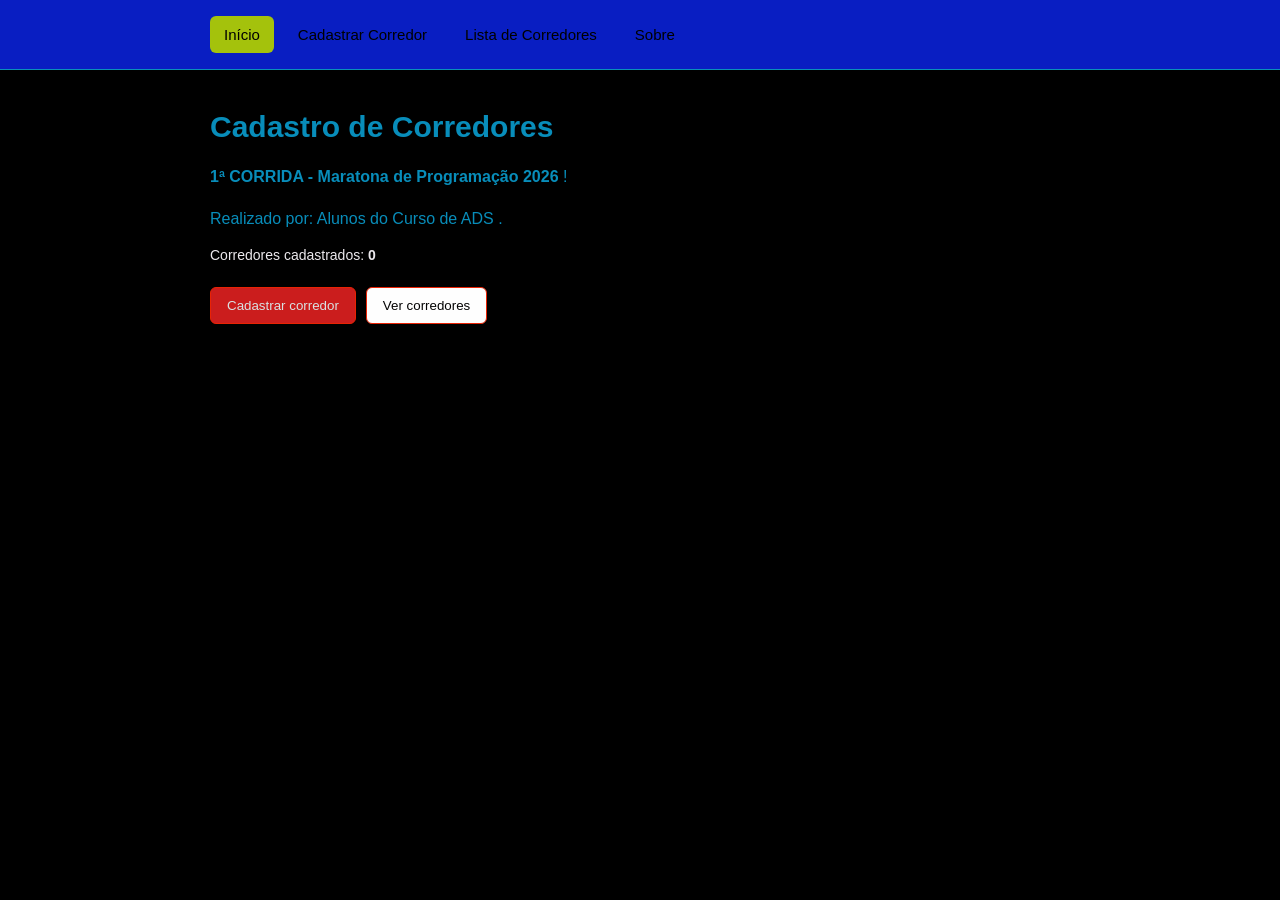
==== index.html @ 37aaa1f8 "Update index.html" ====
<!DOCTYPE html>
<html lang="pt-BR">
<head>
  <meta charset="UTF-8" />
  <meta name="viewport" content="width=device-width, initial-scale=1.0" />
  <title>SPA - Cadastro de Corredores</title>
  <style>
    * { box-sizing: border-box; }

    body {
      margin: 0;
      font-family: Arial, Helvetica, sans-serif;
      background: #000000;
      color: #088dba;
    }

    header {
      border-bottom: 1px solid #0a91ba;
      background: #091ec2;
    }

    nav {
      max-width: 900px;
      margin: 0 auto;
      display: flex;
      gap: 10px;
      padding: 16px 20px;
      flex-wrap: wrap;
    }

    nav button {
      border: 0;
      background: transparent;
      padding: 10px 14px;
      cursor: pointer;
      font-size: 15px;
      border-radius: 6px;
    }

    nav button:hover,
    nav button.ativo {
      background: #a4c20c;
    }

    main {
      max-width: 900px;
      margin: 0 auto;
      padding: 40px 20px;
    }

    h1 {
      margin-top: 0;
      font-size: 30px;
    }

    p {
      line-height: 1.6;
    }

    .acoes {
      margin-top: 24px;
      display: flex;
      gap: 10px;
      flex-wrap: wrap;
    }

    .botao {
      border: 1px solid #e92304;
      background: #cb1d1d;
      color: rgb(217, 225, 226);
      padding: 10px 16px;
      cursor: pointer;
      border-radius: 6px;
    }

    .botao.secundario {
      background: rgb(254, 254, 254);
      color: #050404;
    }

    form {
      max-width: 500px;
    }

    .campo {
      margin-bottom: 16px;
    }

    label {
      display: block;
      font-weight: bold;
      margin-bottom: 6px;
    }

    input {
      width: 100%;
      padding: 10px;
      border: 1px solid #e2e0e0;
      border-radius: 6px;
      font-size: 15px;
    }

    table {
      width: 100%;
      border-collapse: collapse;
      margin-top: 20px;
    }

    th, td {
      text-align: left;
      padding: 12px;
      border-bottom: 1px solid #e2e0e0;
    }

    th {
      background: #f7f7f7;
    }

    .excluir {
      border: 1px solid #c33;
      color: rgb(243, 238, 238);
      background: rgb(247, 3, 3);
      padding: 7px 10px;
      border-radius: 5px;
      cursor: pointer;
    }

    .mensagem {
      margin-top: 14px;
      padding: 10px;
      background: #f4f4f4;
      border-radius: 6px;
    }

    .vazio {
      margin-top: 20px;
      padding: 20px;
      border: 1px dashed #e2e0e0;
      border-radius: 6px;
      color: #f30101;
    }

    .contador {
      margin-top: 10px;
      font-size: 14px;
      color: #ece9ed;
    }
  </style>
</head>
<body>
  <header>
    <nav>
      <button data-rota="inicio" class="ativo">Início</button>
      <button data-rota="cadastro">Cadastrar Corredor</button>
      <button data-rota="lista">Lista de Corredores</button>
      <button data-rota="sobre">Sobre</button>
    </nav>
  </header>

  <main id="app"></main>

  <script>
    // Os dados ficam apenas na memória.
    // Se a página for atualizada, eles serão apagados.
    const corredores = [];

    const app = document.querySelector("#app");
    const botoesMenu = document.querySelectorAll("nav button");

    function marcarMenuAtivo(rota) {
      botoesMenu.forEach(botao => {
        botao.classList.toggle("ativo", botao.dataset.rota === rota);
      });
    }

    function irPara(rota) {
      marcarMenuAtivo(rota);

      if (rota === "inicio") mostrarInicio();
      if (rota === "cadastro") mostrarCadastro();
      if (rota === "lista") mostrarLista();
      if (rota === "sobre") mostrarSobre();
    }

    function mostrarInicio() {
      app.innerHTML = `
        <h1>Cadastro de Corredores</h1>
        <p>
         <strong> 1ª CORRIDA - Maratona de Programação 2026 </strong>!
        </p>

        <p>
          Realizado por: Alunos do Curso de ADS .
        </p>

        <div class="contador">
          Corredores cadastrados: <strong>${corredores.length}</strong>
        </div>

        <div class="acoes">
          <button class="botao" id="btnCadastrar">Cadastrar corredor</button>
          <button class="botao secundario" id="btnVerCorredores">Ver corredores</button>
        </div>
      `;

      document.querySelector("#btnCadastrar")
        .addEventListener("click", () => irPara("cadastro"));

      document.querySelector("#btnVerCorredores")
        .addEventListener("click", () => irPara("lista"));
    }

    function mostrarCadastro() {
      app.innerHTML = `
        <h1>Cadastrar Corredor</h1>

        <form id="formCorredor">
          <div class="campo">
            <label for="Nome">Nome</label>
            <input id="Nome" type="text" placeholder="Digite o Nome do corredor" required />
          </div>

          <div class="campo">
            <label for="Percuso">Percuso</label>
            <input id="Percuso" type="text" placeholder="Digite a Percuso" required />
          </div>

          <div class="campo">
            <label for="Idade">Idade</label>
            <input id="Idade" type="number" placeholder="Digite a idade" required />
          </div>

          <div class="campo">
            <label for="CPF">CPF</label>
            <input id="CPF" type="number" placeholder="Digite o CPF" required />
          </div>

          <button class="botao" type="submit">Salvar corredor</button>
          <div id="mensagem"></div>
        </form>
      `;

      document.querySelector("#formCorredor").addEventListener("submit", function(evento) {
        evento.preventDefault();

        const Nome = document.querySelector("#Nome").value.trim();
        const Percuso = document.querySelector("#Percuso").value.trim();
         const Idade = document.querySelector("#Idade").value.trim();
        const CPF = document.querySelector("#CPF").value.trim();

        corredores.push({
          nome,
          percuso,
          Idade,
          CPF
        });

        document.querySelector("#mensagem").innerHTML =
          `<div class="mensagem">Corredor cadastrado com sucesso.</div>`;

        evento.target.reset();
      });
    }

    function mostrarLista() {
      app.innerHTML = `
        <h1>Lista de Corredores</h1>
        <p>Dados dos corredores cadastrados.</p>
        <div id="conteudoLista"></div>
      `;

      renderizarTabela();
    }

    function renderizarTabela() {
      const conteudo = document.querySelector("#conteudoLista");

      if (corredores.length === 0) {
        conteudo.innerHTML = `
          <div class="vazio">
            Nenhum corredor cadastrado ainda.
          </div>
        `;
        return;
      }

      let linhas = "";

      corredores.forEach((corredor, indice) => {
        linhas += `
          <tr>
            <td>${corredor.Nome}</td>
            <td>${corredor.Percuso}</td>
            <td>${corredor.CPF}</td>
            <td>${corredor.Idade}</td>
            <td>
              <button class="excluir" data-indice="${indice}">Excluir</button>
            </td>
          </tr>
        `;
      });

      conteudo.innerHTML = `
        <table>
          <thead>
            <tr>
              <th>Nome</th>
              <th>Percuso</th>
              <th>CPF</th>
              <th>Idade</th>
              <th>Ações</th>
            </tr>
          </thead>
          <tbody>
            ${linhas}
          </tbody>
        </table>
      `;

      document.querySelectorAll(".excluir").forEach(botao => {
        botao.addEventListener("click", function() {
          const indice = Number(this.dataset.indice);
          corredores.splice(indice, 1);
          renderizarTabela();
        });
      });
    }

    function mostrarSobre() {
      app.innerHTML = `
        <h1>Sobre o evento</h1>
        <p>
          📌 Evento de corrida de rua com caráter solidário e não competitivo (com classificação e premiação).
        </p>
        <p>
          🤝Promoção: UNIVERSIDADE MAURICIO DE NASSAU (UNINASSAU).
        </p>
        <p>
         🏅 Supervisão técnica: Federação Sergipana de Atletismo (FSAt).
        </p>
        <p>
        ⏰ Largada: 06h30 (pode sofrer ajustes por motivos operacionais: trânsito, energia, comunicação, quantidade de inscritos etc.).
        </p>
        <p>
         📍 Local largada/chegada: Estacionamento do Shopping RioMar Aracaju — Av. Delmiro Gouveia, 400 – Coroa do Meio – Aracaju/SE – CEP 49035-500.
        </p>
        <p>
          🌦️ A prova ocorre com qualquer condição climática.
        </p>
        <h2>Percurso</h2>
        <p>
         🛣️ Percursos: 2,5 km | 5 km | 10 km.
        </p>
        <p>
          ⏳ Tempo máximo de prova: 1h30 (atletas fora do tempo projetado podem ser convidados a se retirar do percurso).
        </p>
        <p>
        👶 Idade mínima (considera a idade em 31/12 do ano do evento – Norma CBAt): ✅ 2,5 km e 5 km: mínimo 14 anos; ✅ 10 km: mínimo 18 anos.
        </p>
        <p>
          🧾 Menores de 18 anos: somente com autorização do responsável legal (assinatura do termo) + entrega de cópia de documento oficial com foto (retida na retirada do kit).
        </p>
        <h3>premiação</h3>
        <p>
          🏅 Medalha finisher para todos que concluírem regularmente.
        </p>
        <p>
        🏆 Troféus: 2,5 km — Geral top 3 masc e top 3 fem; PCD top 3 masc e top 3 fem. 5 km — Geral top 3 masc e top 3 fem; PCD top 3 masc e top 3 fem. 10 km — Geral top 3 masc e top 3 fem; PCD top 3 masc e top 3 fem; Faixa etária (top 3 masc e fem): 18 a 29; 30 a 39; 40 a 44; 45 a 49; 50 a 54; 55 a 59; 60 a 64; 65 a 69; 70+.
         </p>
        <p>
          👥 Assessorias/Equipes/Academias: 1 troféu para a assessoria/equipe/academia com maior número de inscritos.
      `;
    }

    botoesMenu.forEach(botao => {
      botao.addEventListener("click", () => {
        irPara(botao.dataset.rota);
      });
    });

    mostrarInicio();
  </script>
</body>
</html>
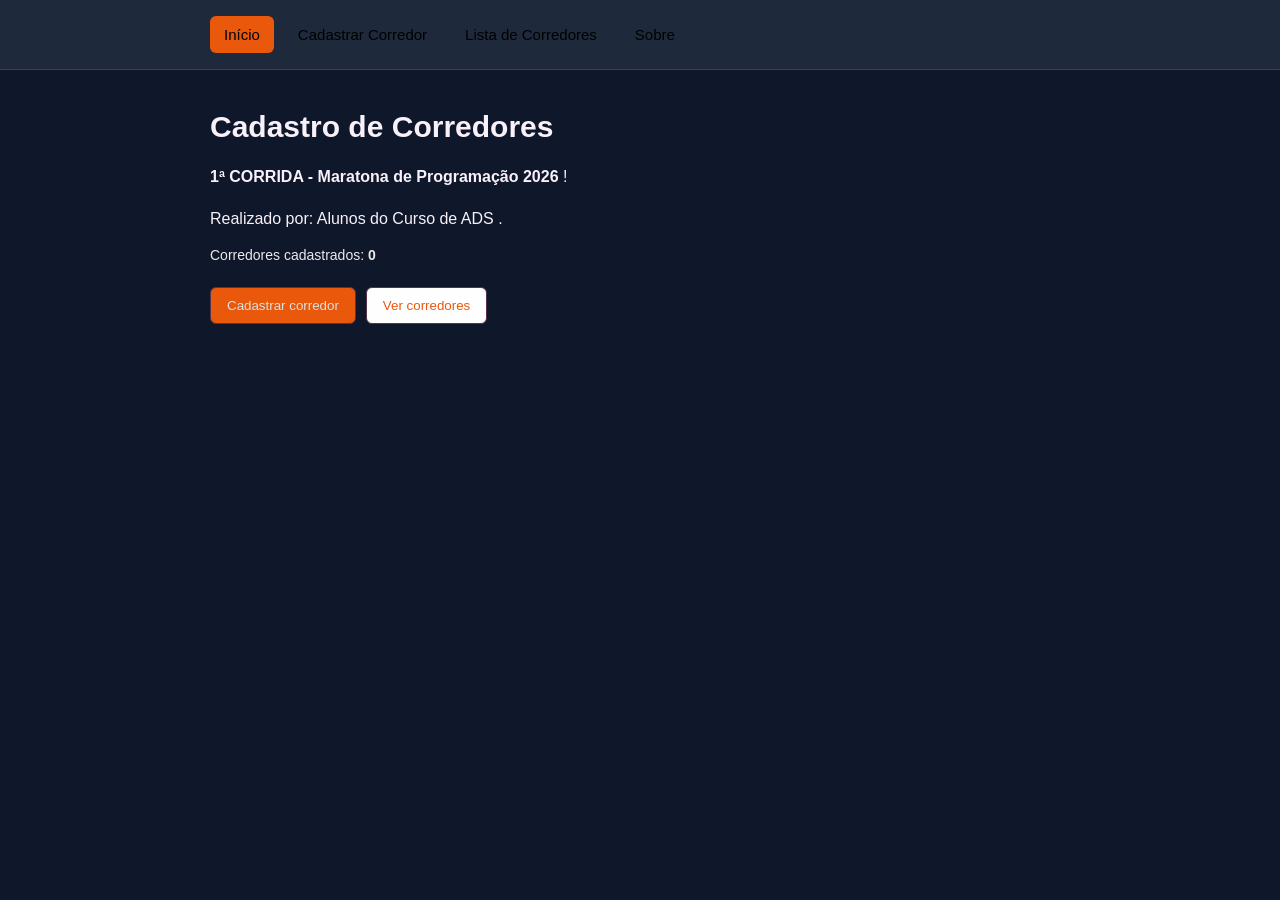
==== commit 4e7c39ad: "Update styles and form fields in index.html" ====
--- a/index.html
+++ b/index.html
@@ -10,13 +10,13 @@
     body {
       margin: 0;
       font-family: Arial, Helvetica, sans-serif;
-      background: #000000;
-      color: #088dba;
+      background: #0F172A;
+      color: #f8f1f9;
     }
 
     header {
-      border-bottom: 1px solid #0a91ba;
-      background: #091ec2;
+      border-bottom: 1px solid #334155;
+      background: #1E293B;
     }
 
     nav {
@@ -39,7 +39,7 @@
 
     nav button:hover,
     nav button.ativo {
-      background: #a4c20c;
+      background: #EA580C;
     }
 
     main {
@@ -65,8 +65,8 @@
     }
 
     .botao {
-      border: 1px solid #e92304;
-      background: #cb1d1d;
+      border: 1px solid #55334b;
+      background: #EA580C;
       color: rgb(217, 225, 226);
       padding: 10px 16px;
       cursor: pointer;
@@ -75,7 +75,7 @@
 
     .botao.secundario {
       background: rgb(254, 254, 254);
-      color: #050404;
+      color: #EA580C;
     }
 
     form {
@@ -95,7 +95,7 @@
     input {
       width: 100%;
       padding: 10px;
-      border: 1px solid #e2e0e0;
+      border: 1px solid #e2e0e1;
       border-radius: 6px;
       font-size: 15px;
     }
@@ -109,16 +109,16 @@
     th, td {
       text-align: left;
       padding: 12px;
-      border-bottom: 1px solid #e2e0e0;
+      border-bottom: 1px solid #334155;
     }
 
     th {
-      background: #f7f7f7;
+      background: #1e293b;
     }
 
     .excluir {
-      border: 1px solid #c33;
-      color: rgb(243, 238, 238);
+      border: 1px solid #EF4444;
+      color: #f1f5f9;
       background: rgb(247, 3, 3);
       padding: 7px 10px;
       border-radius: 5px;
@@ -128,7 +128,7 @@
     .mensagem {
       margin-top: 14px;
       padding: 10px;
-      background: #f4f4f4;
+      background: #94A3B8;
       border-radius: 6px;
     }
 
@@ -137,7 +137,7 @@
       padding: 20px;
       border: 1px dashed #e2e0e0;
       border-radius: 6px;
-      color: #f30101;
+      color: #1e293b;
     }
 
     .contador {
@@ -160,8 +160,7 @@
   <main id="app"></main>
 
   <script>
-    // Os dados ficam apenas na memória.
-    // Se a página for atualizada, eles serão apagados.
+  
     const corredores = [];
 
     const app = document.querySelector("#app");
@@ -216,23 +215,34 @@
 
         <form id="formCorredor">
           <div class="campo">
-            <label for="Nome">Nome</label>
-            <input id="Nome" type="text" placeholder="Digite o Nome do corredor" required />
-          </div>
-
-          <div class="campo">
-            <label for="Percuso">Percuso</label>
-            <input id="Percuso" type="text" placeholder="Digite a Percuso" required />
+            <label for="nome">Nome</label>
+            <input id="nome" type="text" placeholder="Digite o nome do corredor" required />
+          </div>
+
+         <div class="campo">
+          <label for="Percuso">Percurso</label>
+          <select id="Percuso" required>
+            <option value="">Selecione o percurso</option>
+            <option value="2,5 km">2,5 km</option>
+            <option value="5 km">5 km</option>
+            <option value="10 km">10 km</option>
+          </select>
           </div>
 
           <div class="campo">
             <label for="Idade">Idade</label>
-            <input id="Idade" type="number" placeholder="Digite a idade" required />
+            <select id="Idade" type="number" placeholder="Digite a idade" required>
+              <option value="">Selecione a idade</option>
+              <option value="18-25">18-25</option>
+              <option value="26-35">26-35</option>
+              <option value="36-45">36-45</option>
+              <option value="46+">46+</option>
+            </select>
           </div>
 
           <div class="campo">
             <label for="CPF">CPF</label>
-            <input id="CPF" type="number" placeholder="Digite o CPF" required />
+            <input id="CPF" type="text" placeholder="Digite o CPF" required />
           </div>
 
           <button class="botao" type="submit">Salvar corredor</button>
@@ -243,14 +253,14 @@
       document.querySelector("#formCorredor").addEventListener("submit", function(evento) {
         evento.preventDefault();
 
-        const Nome = document.querySelector("#Nome").value.trim();
-        const Percuso = document.querySelector("#Percuso").value.trim();
+        const nome = document.querySelector("#nome").value.trim();
+        const Percuso = document.querySelector("#Percuso ").value.trim();
          const Idade = document.querySelector("#Idade").value.trim();
         const CPF = document.querySelector("#CPF").value.trim();
 
         corredores.push({
           nome,
-          percuso,
+          Percuso,
           Idade,
           CPF
         });
@@ -289,7 +299,7 @@
       corredores.forEach((corredor, indice) => {
         linhas += `
           <tr>
-            <td>${corredor.Nome}</td>
+            <td>${corredor.nome}</td>
             <td>${corredor.Percuso}</td>
             <td>${corredor.CPF}</td>
             <td>${corredor.Idade}</td>
@@ -348,6 +358,7 @@
           🌦️ A prova ocorre com qualquer condição climática.
         </p>
         <h2>Percurso</h2>
+        </p>
         <p>
          🛣️ Percursos: 2,5 km | 5 km | 10 km.
         </p>
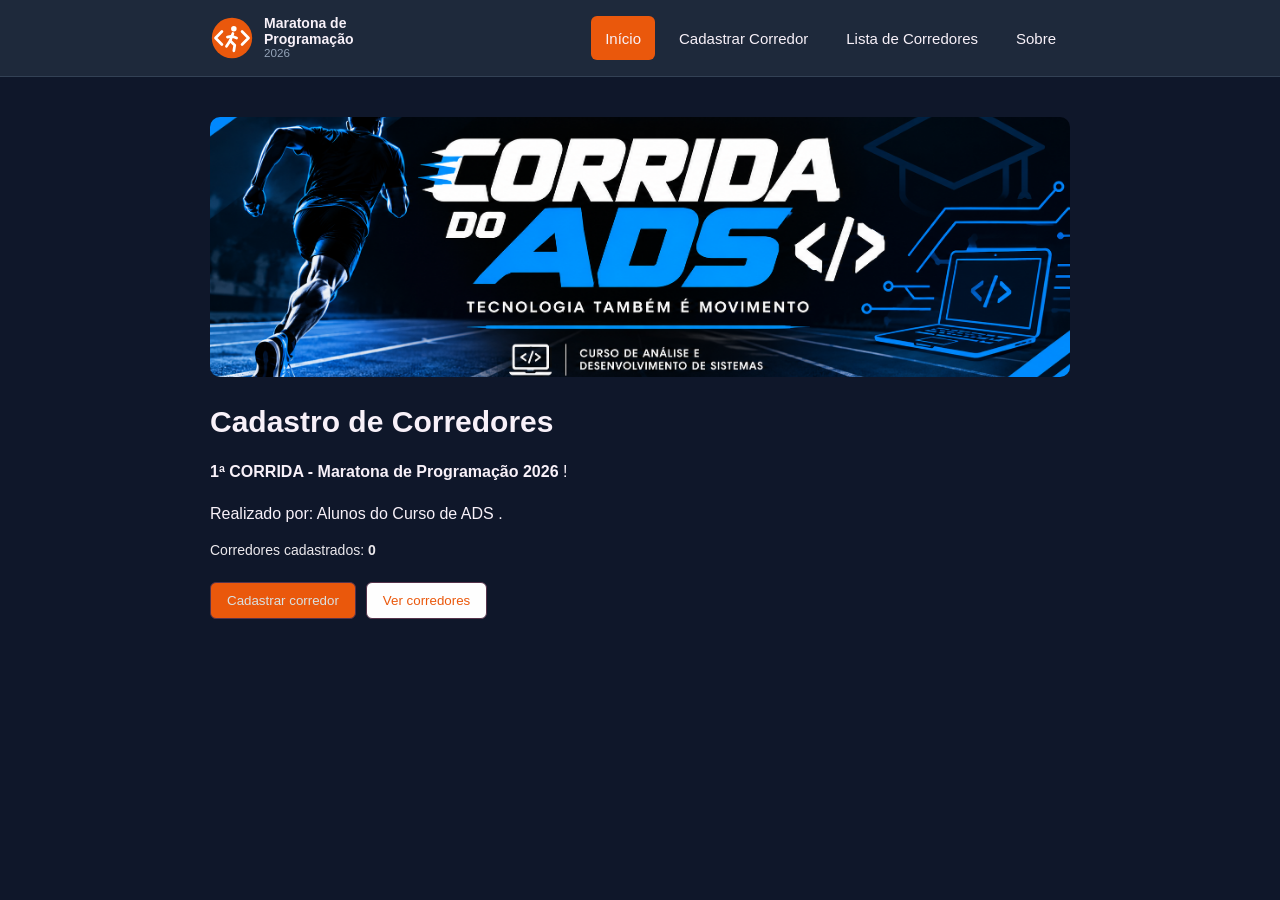
==== commit 98da9a87: "Update index.html" ====
--- a/index.html
+++ b/index.html
@@ -31,6 +31,7 @@
     nav button {
       border: 0;
       background: transparent;
+      color: #f8f1f9;
       padding: 10px 14px;
       cursor: pointer;
       font-size: 15px;
@@ -109,11 +110,11 @@
     th, td {
       text-align: left;
       padding: 12px;
-      border-bottom: 1px solid #334155;
+      border-bottom: 1px solid #6DA3BD;
     }
 
     th {
-      background: #1e293b;
+      background: #334155;
     }
 
     .excluir {
@@ -137,7 +138,7 @@
       padding: 20px;
       border: 1px dashed #e2e0e0;
       border-radius: 6px;
-      color: #1e293b;
+      color: #FFFFFF;
     }
 
     .contador {
@@ -145,17 +146,54 @@
       font-size: 14px;
       color: #ece9ed;
     }
+    .banner {
+  width: 100%;
+  height: 260px;
+  object-fit: cover;
+  border-radius: 10px;
+  margin-bottom: 24px;
+    }
+    .logo {
+  display: flex;
+  align-items: center;
+  gap: 10px;
+  margin-right: auto;   /* empurra os botões pra direita */
+  cursor: pointer;
+  font-weight: bold;
+  font-size: 14px;
+  line-height: 1.1;
+}
+.logo small { display: block; color: #94A3B8; font-weight: normal;
+}
+
+
   </style>
 </head>
 <body>
   <header>
     <nav>
-      <button data-rota="inicio" class="ativo">Início</button>
-      <button data-rota="cadastro">Cadastrar Corredor</button>
-      <button data-rota="lista">Lista de Corredores</button>
-      <button data-rota="sobre">Sobre</button>
-    </nav>
-  </header>
+    <div class="logo" id="logo">
+      <svg viewBox="0 0 48 48" width="44" height="44" aria-hidden="true">
+        <circle cx="24" cy="24" r="22" fill="#EA580C"/>
+        <g fill="none" stroke="#fff" stroke-width="3"
+           stroke-linecap="round" stroke-linejoin="round">
+          <path d="M13 17 L6 24 L13 31"/>
+          <path d="M35 17 L42 24 L35 31"/>
+          <path d="M25 19 L22 27 L27 32 L26 38"/>
+          <path d="M22 27 L18 33"/>
+          <path d="M24 22 L29 24 M24 22 L19 23"/>
+        </g>
+        <circle cx="26" cy="14" r="3" fill="#fff"/>
+      </svg>
+      <span>Maratona de<br>Programação<small>2026</small></span>
+    </div>
+
+    <button data-rota="inicio" class="ativo">Início</button>
+    <button data-rota="cadastro">Cadastrar Corredor</button>
+    <button data-rota="lista">Lista de Corredores</button>
+    <button data-rota="sobre">Sobre</button>
+  </nav>
+</header>
 
   <main id="app"></main>
 
@@ -183,6 +221,7 @@
 
     function mostrarInicio() {
       app.innerHTML = `
+        <img class="banner" src="imagens/banner.png" alt="Largada da Maratona de Programação 2026" />
         <h1>Cadastro de Corredores</h1>
         <p>
          <strong> 1ª CORRIDA - Maratona de Programação 2026 </strong>!
@@ -208,7 +247,14 @@
       document.querySelector("#btnVerCorredores")
         .addEventListener("click", () => irPara("lista"));
     }
-
+    function mascaraCPF(valor) {
+     return valor
+     .replace(/\D/g, "")                 
+     .slice(0, 11)                        
+     .replace(/(\d{3})(\d)/, "$1.$2")     
+     .replace(/(\d{3})(\d)/, "$1.$2")     
+     .replace(/(\d{3})(\d{1,2})$/, "$1-$2"); 
+    }
     function mostrarCadastro() {
       app.innerHTML = `
         <h1>Cadastrar Corredor</h1>
@@ -220,8 +266,8 @@
           </div>
 
          <div class="campo">
-          <label for="Percuso">Percurso</label>
-          <select id="Percuso" required>
+          <label for="Percurso">Percurso</label>
+          <select id="Percurso" required>
             <option value="">Selecione o percurso</option>
             <option value="2,5 km">2,5 km</option>
             <option value="5 km">5 km</option>
@@ -231,36 +277,45 @@
 
           <div class="campo">
             <label for="Idade">Idade</label>
-            <select id="Idade" type="number" placeholder="Digite a idade" required>
-              <option value="">Selecione a idade</option>
-              <option value="18-25">18-25</option>
-              <option value="26-35">26-35</option>
-              <option value="36-45">36-45</option>
-              <option value="46+">46+</option>
-            </select>
+            <input id="Idade" type="number" min="14" max="80" placeholder="Digite a idade" required />
           </div>
 
           <div class="campo">
             <label for="CPF">CPF</label>
-            <input id="CPF" type="text" placeholder="Digite o CPF" required />
+            <input id="CPF" type="text" placeholder="000.000.000-00"
+                    maxlength="14" inputmode="numeric" required />
           </div>
 
           <button class="botao" type="submit">Salvar corredor</button>
           <div id="mensagem"></div>
         </form>
       `;
-
-      document.querySelector("#formCorredor").addEventListener("submit", function(evento) {
-        evento.preventDefault();
+    const campoCPF = document.querySelector("#CPF");
+          campoCPF.addEventListener("input", () => {
+  campoCPF.value = mascaraCPF(campoCPF.value);
+});
+          document.querySelector("#formCorredor").addEventListener("submit", function(evento) {
+            evento.preventDefault();
 
         const nome = document.querySelector("#nome").value.trim();
-        const Percuso = document.querySelector("#Percuso ").value.trim();
+        const Percurso = document.querySelector("#Percurso").value.trim();
          const Idade = document.querySelector("#Idade").value.trim();
         const CPF = document.querySelector("#CPF").value.trim();
 
+        if (Percurso === "10 km" && Number(Idade) < 18) {
+          document.querySelector("#mensagem").innerHTML =
+          `<div class="mensagem">Para o percurso de 10 km a idade mínima é 18 anos.</div>`;
+        return;
+        }
+        if (CPF.replace(/\D/g, "").length !== 11) { 
+          document.querySelector("#mensagem").innerHTML =
+          `<div class="mensagem">CPF inválido. Digite os 11 números.</div>`;
+         return;
+        }
+
         corredores.push({
           nome,
-          Percuso,
+          Percurso,
           Idade,
           CPF
         });
@@ -270,8 +325,10 @@
 
         evento.target.reset();
       });
-    }
-
+document.querySelector("#logo")
+  .addEventListener("click", () => irPara("inicio"));
+      }
+    
     function mostrarLista() {
       app.innerHTML = `
         <h1>Lista de Corredores</h1>
@@ -300,7 +357,7 @@
         linhas += `
           <tr>
             <td>${corredor.nome}</td>
-            <td>${corredor.Percuso}</td>
+            <td>${corredor.Percurso}</td>
             <td>${corredor.CPF}</td>
             <td>${corredor.Idade}</td>
             <td>
@@ -315,7 +372,7 @@
           <thead>
             <tr>
               <th>Nome</th>
-              <th>Percuso</th>
+              <th>Percurso</th>
               <th>CPF</th>
               <th>Idade</th>
               <th>Ações</th>
@@ -358,7 +415,6 @@
           🌦️ A prova ocorre com qualquer condição climática.
         </p>
         <h2>Percurso</h2>
-        </p>
         <p>
          🛣️ Percursos: 2,5 km | 5 km | 10 km.
         </p>
@@ -377,9 +433,10 @@
         </p>
         <p>
         🏆 Troféus: 2,5 km — Geral top 3 masc e top 3 fem; PCD top 3 masc e top 3 fem. 5 km — Geral top 3 masc e top 3 fem; PCD top 3 masc e top 3 fem. 10 km — Geral top 3 masc e top 3 fem; PCD top 3 masc e top 3 fem; Faixa etária (top 3 masc e fem): 18 a 29; 30 a 39; 40 a 44; 45 a 49; 50 a 54; 55 a 59; 60 a 64; 65 a 69; 70+.
-         </p>
+        </p>
         <p>
           👥 Assessorias/Equipes/Academias: 1 troféu para a assessoria/equipe/academia com maior número de inscritos.
+        </p>
       `;
     }
 
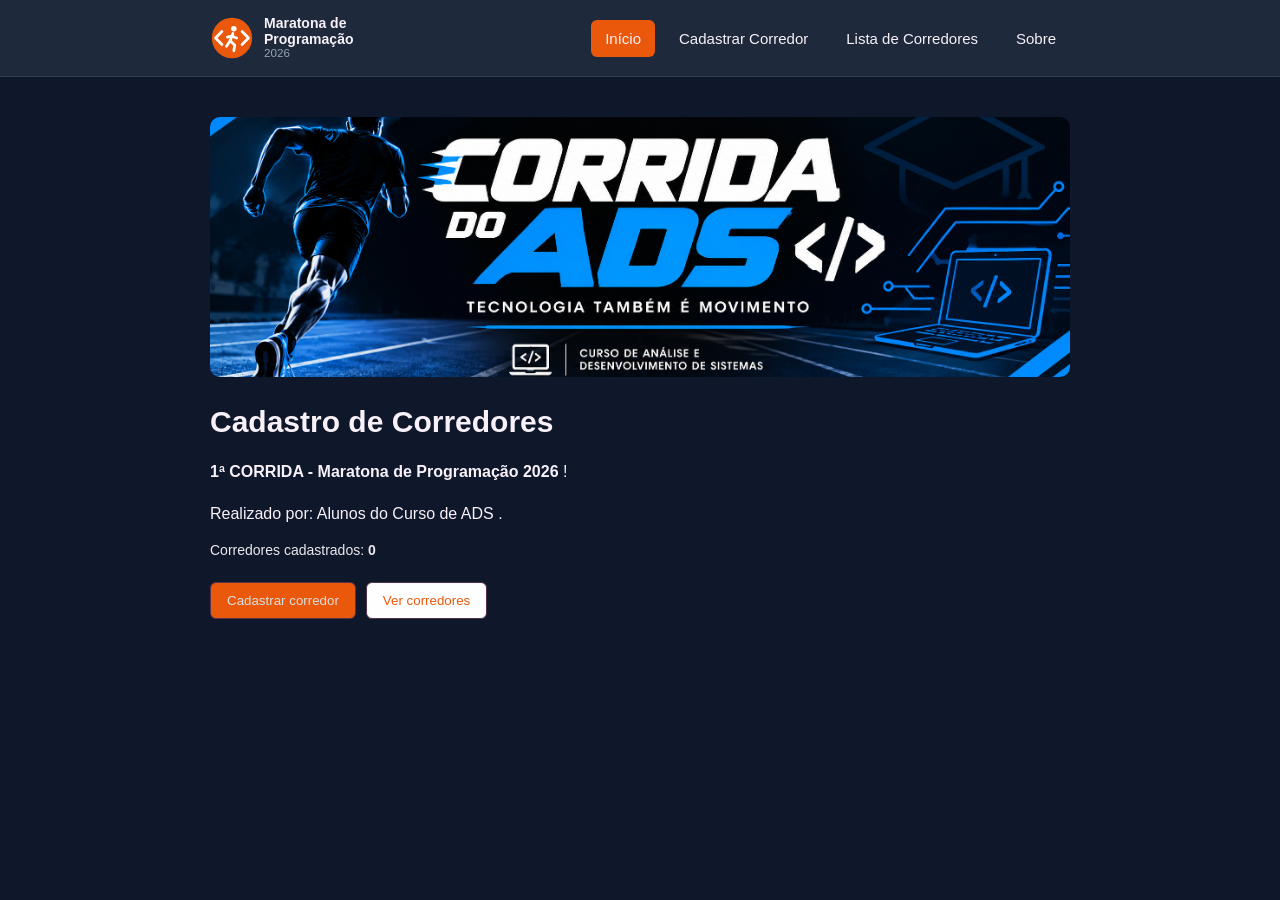
==== commit e902a150: "Update index.html" ====
--- a/index.html
+++ b/index.html
@@ -26,6 +26,7 @@
       gap: 10px;
       padding: 16px 20px;
       flex-wrap: wrap;
+      align-items: center;
     }
 
     nav button {
@@ -93,7 +94,8 @@
       margin-bottom: 6px;
     }
 
-    input {
+    input,
+    select {
       width: 100%;
       padding: 10px;
       border: 1px solid #e2e0e1;
@@ -146,60 +148,64 @@
       font-size: 14px;
       color: #ece9ed;
     }
+
     .banner {
-  width: 100%;
-  height: 260px;
-  object-fit: cover;
-  border-radius: 10px;
-  margin-bottom: 24px;
-    }
+      width: 100%;
+      height: 260px;
+      object-fit: cover;
+      border-radius: 10px;
+      margin-bottom: 24px;
+    }
+
     .logo {
-  display: flex;
-  align-items: center;
-  gap: 10px;
-  margin-right: auto;   /* empurra os botões pra direita */
-  cursor: pointer;
-  font-weight: bold;
-  font-size: 14px;
-  line-height: 1.1;
-}
-.logo small { display: block; color: #94A3B8; font-weight: normal;
-}
-
-
+      display: flex;
+      align-items: center;
+      gap: 10px;
+      margin-right: auto; /* empurra os botões pra direita */
+      cursor: pointer;
+      font-weight: bold;
+      font-size: 14px;
+      line-height: 1.1;
+    }
+
+    .logo small {
+      display: block;
+      color: #94A3B8;
+      font-weight: normal;
+    }
   </style>
 </head>
 <body>
   <header>
     <nav>
-    <div class="logo" id="logo">
-      <svg viewBox="0 0 48 48" width="44" height="44" aria-hidden="true">
-        <circle cx="24" cy="24" r="22" fill="#EA580C"/>
-        <g fill="none" stroke="#fff" stroke-width="3"
-           stroke-linecap="round" stroke-linejoin="round">
-          <path d="M13 17 L6 24 L13 31"/>
-          <path d="M35 17 L42 24 L35 31"/>
-          <path d="M25 19 L22 27 L27 32 L26 38"/>
-          <path d="M22 27 L18 33"/>
-          <path d="M24 22 L29 24 M24 22 L19 23"/>
-        </g>
-        <circle cx="26" cy="14" r="3" fill="#fff"/>
-      </svg>
-      <span>Maratona de<br>Programação<small>2026</small></span>
-    </div>
-
-    <button data-rota="inicio" class="ativo">Início</button>
-    <button data-rota="cadastro">Cadastrar Corredor</button>
-    <button data-rota="lista">Lista de Corredores</button>
-    <button data-rota="sobre">Sobre</button>
-  </nav>
-</header>
+      <div class="logo" id="logo">
+        <svg viewBox="0 0 48 48" width="44" height="44" aria-hidden="true">
+          <circle cx="24" cy="24" r="22" fill="#EA580C"/>
+          <g fill="none" stroke="#fff" stroke-width="3"
+             stroke-linecap="round" stroke-linejoin="round">
+            <path d="M13 17 L6 24 L13 31"/>
+            <path d="M35 17 L42 24 L35 31"/>
+            <path d="M25 19 L22 27 L27 32 L26 38"/>
+            <path d="M22 27 L18 33"/>
+            <path d="M24 22 L29 24 M24 22 L19 23"/>
+          </g>
+          <circle cx="26" cy="14" r="3" fill="#fff"/>
+        </svg>
+        <span>Maratona de<br>Programação<small>2026</small></span>
+      </div>
+
+      <button data-rota="inicio" class="ativo">Início</button>
+      <button data-rota="cadastro">Cadastrar Corredor</button>
+      <button data-rota="lista">Lista de Corredores</button>
+      <button data-rota="sobre">Sobre</button>
+    </nav>
+  </header>
 
   <main id="app"></main>
 
   <script>
-  
     const corredores = [];
+    const ANO_EVENTO = 2026;
 
     const app = document.querySelector("#app");
     const botoesMenu = document.querySelectorAll("nav button");
@@ -224,7 +230,7 @@
         <img class="banner" src="imagens/banner.png" alt="Largada da Maratona de Programação 2026" />
         <h1>Cadastro de Corredores</h1>
         <p>
-         <strong> 1ª CORRIDA - Maratona de Programação 2026 </strong>!
+          <strong> 1ª CORRIDA - Maratona de Programação 2026 </strong>!
         </p>
 
         <p>
@@ -247,14 +253,28 @@
       document.querySelector("#btnVerCorredores")
         .addEventListener("click", () => irPara("lista"));
     }
+
     function mascaraCPF(valor) {
-     return valor
-     .replace(/\D/g, "")                 
-     .slice(0, 11)                        
-     .replace(/(\d{3})(\d)/, "$1.$2")     
-     .replace(/(\d{3})(\d)/, "$1.$2")     
-     .replace(/(\d{3})(\d{1,2})$/, "$1-$2"); 
-    }
+      return valor
+        .replace(/\D/g, "")
+        .slice(0, 11)
+        .replace(/(\d{3})(\d)/, "$1.$2")
+        .replace(/(\d{3})(\d)/, "$1.$2")
+        .replace(/(\d{3})(\d{1,2})$/, "$1-$2");
+    }
+
+    // Idade em 31/12 do ano do evento (regra da CBAt): basta subtrair os anos
+    function calcularIdade(dataISO) {
+      const ano = Number(dataISO.split("-")[0]);
+      return ANO_EVENTO - ano;
+    }
+
+    // Converte "2000-05-17" em "17/05/2000"
+    function formatarData(dataISO) {
+      const [ano, mes, dia] = dataISO.split("-");
+      return `${dia}/${mes}/${ano}`;
+    }
+
     function mostrarCadastro() {
       app.innerHTML = `
         <h1>Cadastrar Corredor</h1>
@@ -265,70 +285,71 @@
             <input id="nome" type="text" placeholder="Digite o nome do corredor" required />
           </div>
 
-         <div class="campo">
-          <label for="Percurso">Percurso</label>
-          <select id="Percurso" required>
-            <option value="">Selecione o percurso</option>
-            <option value="2,5 km">2,5 km</option>
-            <option value="5 km">5 km</option>
-            <option value="10 km">10 km</option>
-          </select>
+          <div class="campo">
+            <label for="Percurso">Percurso</label>
+            <select id="Percurso" required>
+              <option value="">Selecione o percurso</option>
+              <option value="2,5 km">2,5 km</option>
+              <option value="5 km">5 km</option>
+              <option value="10 km">10 km</option>
+            </select>
           </div>
 
           <div class="campo">
-            <label for="Idade">Idade</label>
-            <input id="Idade" type="number" min="14" max="80" placeholder="Digite a idade" required />
+            <label for="Nascimento">Data de nascimento</label>
+            <input id="Nascimento" type="date" min="1900-01-01" required />
           </div>
 
           <div class="campo">
             <label for="CPF">CPF</label>
             <input id="CPF" type="text" placeholder="000.000.000-00"
-                    maxlength="14" inputmode="numeric" required />
+                   maxlength="14" inputmode="numeric" required />
           </div>
 
           <button class="botao" type="submit">Salvar corredor</button>
           <div id="mensagem"></div>
         </form>
       `;
-    const campoCPF = document.querySelector("#CPF");
-          campoCPF.addEventListener("input", () => {
-  campoCPF.value = mascaraCPF(campoCPF.value);
-});
-          document.querySelector("#formCorredor").addEventListener("submit", function(evento) {
-            evento.preventDefault();
+
+      const campoCPF = document.querySelector("#CPF");
+      campoCPF.addEventListener("input", () => {
+        campoCPF.value = mascaraCPF(campoCPF.value);
+      });
+
+      document.querySelector("#formCorredor").addEventListener("submit", function (evento) {
+        evento.preventDefault();
 
         const nome = document.querySelector("#nome").value.trim();
         const Percurso = document.querySelector("#Percurso").value.trim();
-         const Idade = document.querySelector("#Idade").value.trim();
+        const Nascimento = document.querySelector("#Nascimento").value;
         const CPF = document.querySelector("#CPF").value.trim();
-
-        if (Percurso === "10 km" && Number(Idade) < 18) {
+        const idade = calcularIdade(Nascimento);
+
+        if (idade < 14) {
           document.querySelector("#mensagem").innerHTML =
-          `<div class="mensagem">Para o percurso de 10 km a idade mínima é 18 anos.</div>`;
-        return;
+            `<div class="mensagem">A idade mínima para a prova é 14 anos.</div>`;
+          return;
         }
-        if (CPF.replace(/\D/g, "").length !== 11) { 
+        if (Percurso === "10 km" && idade < 18) {
           document.querySelector("#mensagem").innerHTML =
-          `<div class="mensagem">CPF inválido. Digite os 11 números.</div>`;
-         return;
+            `<div class="mensagem">Para o percurso de 10 km a idade mínima é 18 anos.</div>`;
+          return;
         }
-
-        corredores.push({
-          nome,
-          Percurso,
-          Idade,
-          CPF
-        });
+        if (CPF.replace(/\D/g, "").length !== 11) {
+          document.querySelector("#mensagem").innerHTML =
+            `<div class="mensagem">CPF inválido. Digite os 11 números.</div>`;
+          return;
+        }
+
+        corredores.push({ nome, Percurso, Nascimento, CPF });
 
         document.querySelector("#mensagem").innerHTML =
           `<div class="mensagem">Corredor cadastrado com sucesso.</div>`;
 
         evento.target.reset();
       });
-document.querySelector("#logo")
-  .addEventListener("click", () => irPara("inicio"));
-      }
-    
+    }
+
     function mostrarLista() {
       app.innerHTML = `
         <h1>Lista de Corredores</h1>
@@ -359,7 +380,7 @@
             <td>${corredor.nome}</td>
             <td>${corredor.Percurso}</td>
             <td>${corredor.CPF}</td>
-            <td>${corredor.Idade}</td>
+            <td>${formatarData(corredor.Nascimento)}</td>
             <td>
               <button class="excluir" data-indice="${indice}">Excluir</button>
             </td>
@@ -374,7 +395,7 @@
               <th>Nome</th>
               <th>Percurso</th>
               <th>CPF</th>
-              <th>Idade</th>
+              <th>Nascimento</th>
               <th>Ações</th>
             </tr>
           </thead>
@@ -385,7 +406,7 @@
       `;
 
       document.querySelectorAll(".excluir").forEach(botao => {
-        botao.addEventListener("click", function() {
+        botao.addEventListener("click", function () {
           const indice = Number(this.dataset.indice);
           corredores.splice(indice, 1);
           renderizarTabela();
@@ -403,26 +424,26 @@
           🤝Promoção: UNIVERSIDADE MAURICIO DE NASSAU (UNINASSAU).
         </p>
         <p>
-         🏅 Supervisão técnica: Federação Sergipana de Atletismo (FSAt).
-        </p>
-        <p>
-        ⏰ Largada: 06h30 (pode sofrer ajustes por motivos operacionais: trânsito, energia, comunicação, quantidade de inscritos etc.).
-        </p>
-        <p>
-         📍 Local largada/chegada: Estacionamento do Shopping RioMar Aracaju — Av. Delmiro Gouveia, 400 – Coroa do Meio – Aracaju/SE – CEP 49035-500.
+          🏅 Supervisão técnica: Federação Sergipana de Atletismo (FSAt).
+        </p>
+        <p>
+          ⏰ Largada: 06h30 (pode sofrer ajustes por motivos operacionais: trânsito, energia, comunicação, quantidade de inscritos etc.).
+        </p>
+        <p>
+          📍 Local largada/chegada: Estacionamento do Shopping RioMar Aracaju — Av. Delmiro Gouveia, 400 – Coroa do Meio – Aracaju/SE – CEP 49035-500.
         </p>
         <p>
           🌦️ A prova ocorre com qualquer condição climática.
         </p>
         <h2>Percurso</h2>
         <p>
-         🛣️ Percursos: 2,5 km | 5 km | 10 km.
+          🛣️ Percursos: 2,5 km | 5 km | 10 km.
         </p>
         <p>
           ⏳ Tempo máximo de prova: 1h30 (atletas fora do tempo projetado podem ser convidados a se retirar do percurso).
         </p>
         <p>
-        👶 Idade mínima (considera a idade em 31/12 do ano do evento – Norma CBAt): ✅ 2,5 km e 5 km: mínimo 14 anos; ✅ 10 km: mínimo 18 anos.
+          👶 Idade mínima (considera a idade em 31/12 do ano do evento – Norma CBAt): ✅ 2,5 km e 5 km: mínimo 14 anos; ✅ 10 km: mínimo 18 anos.
         </p>
         <p>
           🧾 Menores de 18 anos: somente com autorização do responsável legal (assinatura do termo) + entrega de cópia de documento oficial com foto (retida na retirada do kit).
@@ -432,7 +453,7 @@
           🏅 Medalha finisher para todos que concluírem regularmente.
         </p>
         <p>
-        🏆 Troféus: 2,5 km — Geral top 3 masc e top 3 fem; PCD top 3 masc e top 3 fem. 5 km — Geral top 3 masc e top 3 fem; PCD top 3 masc e top 3 fem. 10 km — Geral top 3 masc e top 3 fem; PCD top 3 masc e top 3 fem; Faixa etária (top 3 masc e fem): 18 a 29; 30 a 39; 40 a 44; 45 a 49; 50 a 54; 55 a 59; 60 a 64; 65 a 69; 70+.
+          🏆 Troféus: 2,5 km — Geral top 3 masc e top 3 fem; PCD top 3 masc e top 3 fem. 5 km — Geral top 3 masc e top 3 fem; PCD top 3 masc e top 3 fem. 10 km — Geral top 3 masc e top 3 fem; PCD top 3 masc e top 3 fem; Faixa etária (top 3 masc e fem): 18 a 29; 30 a 39; 40 a 44; 45 a 49; 50 a 54; 55 a 59; 60 a 64; 65 a 69; 70+.
         </p>
         <p>
           👥 Assessorias/Equipes/Academias: 1 troféu para a assessoria/equipe/academia com maior número de inscritos.
@@ -445,6 +466,10 @@
         irPara(botao.dataset.rota);
       });
     });
+
+    // Logo clicável: volta para o início
+    document.querySelector("#logo")
+      .addEventListener("click", () => irPara("inicio"));
 
     mostrarInicio();
   </script>
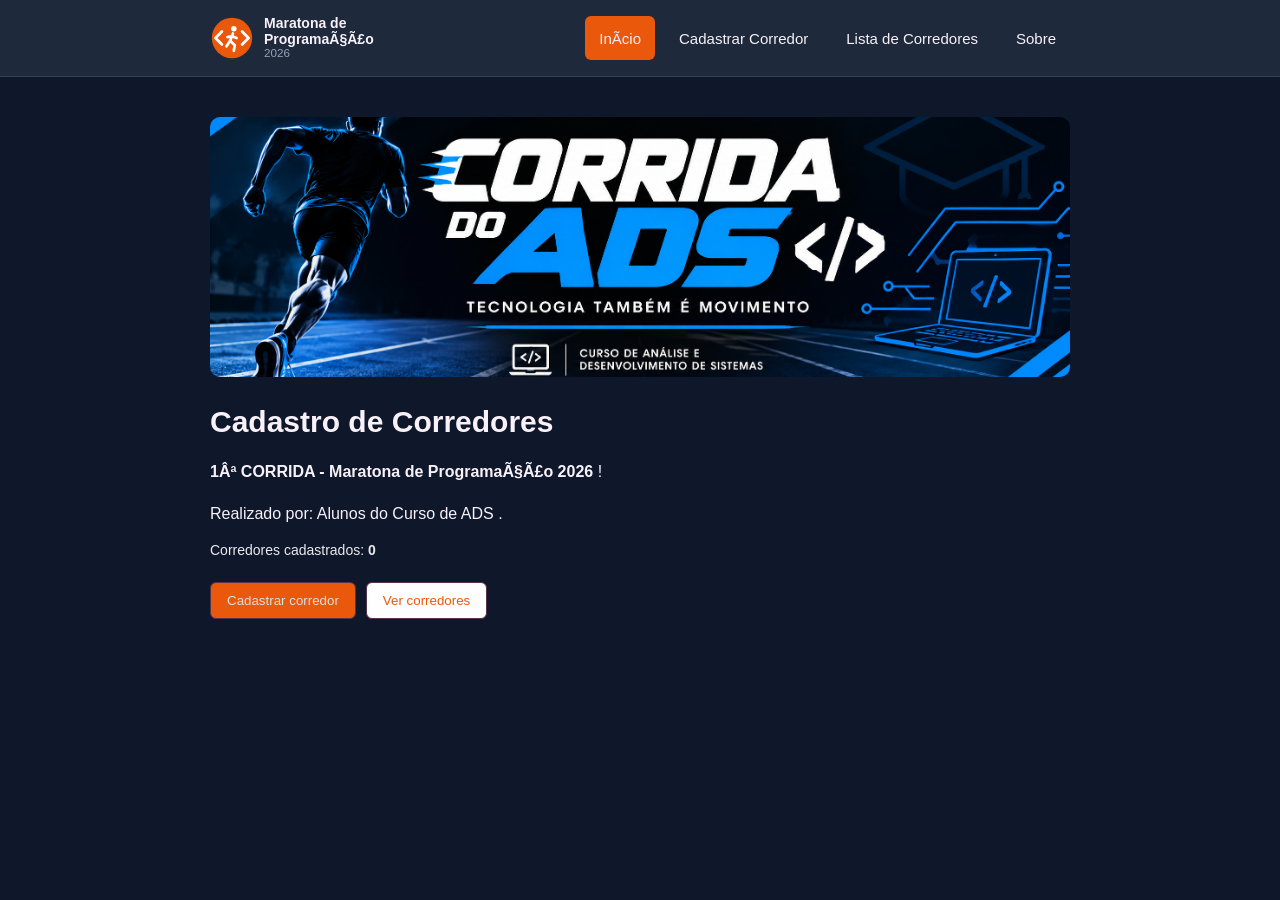
==== commit e3e93594: "Refactor HTML structure and improve styling" ====
--- a/index.html
+++ b/index.html
@@ -26,7 +26,6 @@
       gap: 10px;
       padding: 16px 20px;
       flex-wrap: wrap;
-      align-items: center;
     }
 
     nav button {
@@ -94,8 +93,7 @@
       margin-bottom: 6px;
     }
 
-    input,
-    select {
+    input {
       width: 100%;
       padding: 10px;
       border: 1px solid #e2e0e1;
@@ -148,64 +146,60 @@
       font-size: 14px;
       color: #ece9ed;
     }
-
     .banner {
-      width: 100%;
-      height: 260px;
-      object-fit: cover;
-      border-radius: 10px;
-      margin-bottom: 24px;
-    }
-
+  width: 100%;
+  height: 260px;
+  object-fit: cover;
+  border-radius: 10px;
+  margin-bottom: 24px;
+    }
     .logo {
-      display: flex;
-      align-items: center;
-      gap: 10px;
-      margin-right: auto; /* empurra os botões pra direita */
-      cursor: pointer;
-      font-weight: bold;
-      font-size: 14px;
-      line-height: 1.1;
-    }
-
-    .logo small {
-      display: block;
-      color: #94A3B8;
-      font-weight: normal;
-    }
+  display: flex;
+  align-items: center;
+  gap: 10px;
+  margin-right: auto;   /* empurra os botÃµes pra direita */
+  cursor: pointer;
+  font-weight: bold;
+  font-size: 14px;
+  line-height: 1.1;
+}
+.logo small { display: block; color: #94A3B8; font-weight: normal;
+}
+
+
   </style>
 </head>
 <body>
   <header>
     <nav>
-      <div class="logo" id="logo">
-        <svg viewBox="0 0 48 48" width="44" height="44" aria-hidden="true">
-          <circle cx="24" cy="24" r="22" fill="#EA580C"/>
-          <g fill="none" stroke="#fff" stroke-width="3"
-             stroke-linecap="round" stroke-linejoin="round">
-            <path d="M13 17 L6 24 L13 31"/>
-            <path d="M35 17 L42 24 L35 31"/>
-            <path d="M25 19 L22 27 L27 32 L26 38"/>
-            <path d="M22 27 L18 33"/>
-            <path d="M24 22 L29 24 M24 22 L19 23"/>
-          </g>
-          <circle cx="26" cy="14" r="3" fill="#fff"/>
-        </svg>
-        <span>Maratona de<br>Programação<small>2026</small></span>
-      </div>
-
-      <button data-rota="inicio" class="ativo">Início</button>
-      <button data-rota="cadastro">Cadastrar Corredor</button>
-      <button data-rota="lista">Lista de Corredores</button>
-      <button data-rota="sobre">Sobre</button>
-    </nav>
-  </header>
+    <div class="logo" id="logo">
+      <svg viewBox="0 0 48 48" width="44" height="44" aria-hidden="true">
+        <circle cx="24" cy="24" r="22" fill="#EA580C"/>
+        <g fill="none" stroke="#fff" stroke-width="3"
+           stroke-linecap="round" stroke-linejoin="round">
+          <path d="M13 17 L6 24 L13 31"/>
+          <path d="M35 17 L42 24 L35 31"/>
+          <path d="M25 19 L22 27 L27 32 L26 38"/>
+          <path d="M22 27 L18 33"/>
+          <path d="M24 22 L29 24 M24 22 L19 23"/>
+        </g>
+        <circle cx="26" cy="14" r="3" fill="#fff"/>
+      </svg>
+      <span>Maratona de<br>ProgramaÃ§Ã£o<small>2026</small></span>
+    </div>
+
+    <button data-rota="inicio" class="ativo">InÃ­cio</button>
+    <button data-rota="cadastro">Cadastrar Corredor</button>
+    <button data-rota="lista">Lista de Corredores</button>
+    <button data-rota="sobre">Sobre</button>
+  </nav>
+</header>
 
   <main id="app"></main>
 
   <script>
+  
     const corredores = [];
-    const ANO_EVENTO = 2026;
 
     const app = document.querySelector("#app");
     const botoesMenu = document.querySelectorAll("nav button");
@@ -227,10 +221,10 @@
 
     function mostrarInicio() {
       app.innerHTML = `
-        <img class="banner" src="imagens/banner.png" alt="Largada da Maratona de Programação 2026" />
+        <img class="banner" src="imagens/banner.png" alt="Largada da Maratona de ProgramaÃ§Ã£o 2026" />
         <h1>Cadastro de Corredores</h1>
         <p>
-          <strong> 1ª CORRIDA - Maratona de Programação 2026 </strong>!
+         <strong> 1Âª CORRIDA - Maratona de ProgramaÃ§Ã£o 2026 </strong>!
         </p>
 
         <p>
@@ -253,28 +247,14 @@
       document.querySelector("#btnVerCorredores")
         .addEventListener("click", () => irPara("lista"));
     }
-
     function mascaraCPF(valor) {
-      return valor
-        .replace(/\D/g, "")
-        .slice(0, 11)
-        .replace(/(\d{3})(\d)/, "$1.$2")
-        .replace(/(\d{3})(\d)/, "$1.$2")
-        .replace(/(\d{3})(\d{1,2})$/, "$1-$2");
-    }
-
-    // Idade em 31/12 do ano do evento (regra da CBAt): basta subtrair os anos
-    function calcularIdade(dataISO) {
-      const ano = Number(dataISO.split("-")[0]);
-      return ANO_EVENTO - ano;
-    }
-
-    // Converte "2000-05-17" em "17/05/2000"
-    function formatarData(dataISO) {
-      const [ano, mes, dia] = dataISO.split("-");
-      return `${dia}/${mes}/${ano}`;
-    }
-
+     return valor
+     .replace(/\D/g, "")                 
+     .slice(0, 11)                        
+     .replace(/(\d{3})(\d)/, "$1.$2")     
+     .replace(/(\d{3})(\d)/, "$1.$2")     
+     .replace(/(\d{3})(\d{1,2})$/, "$1-$2"); 
+    }
     function mostrarCadastro() {
       app.innerHTML = `
         <h1>Cadastrar Corredor</h1>
@@ -285,71 +265,70 @@
             <input id="nome" type="text" placeholder="Digite o nome do corredor" required />
           </div>
 
+         <div class="campo">
+          <label for="Percurso">Percurso</label>
+          <select id="Percurso" required>
+            <option value="">Selecione o percurso</option>
+            <option value="2,5 km">2,5 km</option>
+            <option value="5 km">5 km</option>
+            <option value="10 km">10 km</option>
+          </select>
+          </div>
+
           <div class="campo">
-            <label for="Percurso">Percurso</label>
-            <select id="Percurso" required>
-              <option value="">Selecione o percurso</option>
-              <option value="2,5 km">2,5 km</option>
-              <option value="5 km">5 km</option>
-              <option value="10 km">10 km</option>
-            </select>
-          </div>
-
-          <div class="campo">
-            <label for="Nascimento">Data de nascimento</label>
-            <input id="Nascimento" type="date" min="1900-01-01" required />
+            <label for="Idade">Idade</label>
+            <input id="Idade" type="number" min="14" max="80" placeholder="Digite a idade" required />
           </div>
 
           <div class="campo">
             <label for="CPF">CPF</label>
             <input id="CPF" type="text" placeholder="000.000.000-00"
-                   maxlength="14" inputmode="numeric" required />
+                    maxlength="14" inputmode="numeric" required />
           </div>
 
           <button class="botao" type="submit">Salvar corredor</button>
           <div id="mensagem"></div>
         </form>
       `;
-
-      const campoCPF = document.querySelector("#CPF");
-      campoCPF.addEventListener("input", () => {
-        campoCPF.value = mascaraCPF(campoCPF.value);
-      });
-
-      document.querySelector("#formCorredor").addEventListener("submit", function (evento) {
-        evento.preventDefault();
+    const campoCPF = document.querySelector("#CPF");
+          campoCPF.addEventListener("input", () => {
+  campoCPF.value = mascaraCPF(campoCPF.value);
+});
+          document.querySelector("#formCorredor").addEventListener("submit", function(evento) {
+            evento.preventDefault();
 
         const nome = document.querySelector("#nome").value.trim();
         const Percurso = document.querySelector("#Percurso").value.trim();
-        const Nascimento = document.querySelector("#Nascimento").value;
+         const Idade = document.querySelector("#Idade").value.trim();
         const CPF = document.querySelector("#CPF").value.trim();
-        const idade = calcularIdade(Nascimento);
-
-        if (idade < 14) {
+
+        if (Percurso === "10 km" && Number(Idade) < 18) {
           document.querySelector("#mensagem").innerHTML =
-            `<div class="mensagem">A idade mínima para a prova é 14 anos.</div>`;
-          return;
+          `<div class="mensagem">Para o percurso de 10 km a idade mÃ­nima Ã© 18 anos.</div>`;
+        return;
         }
-        if (Percurso === "10 km" && idade < 18) {
+        if (CPF.replace(/\D/g, "").length !== 11) { 
           document.querySelector("#mensagem").innerHTML =
-            `<div class="mensagem">Para o percurso de 10 km a idade mínima é 18 anos.</div>`;
-          return;
+          `<div class="mensagem">CPF invÃ¡lido. Digite os 11 nÃºmeros.</div>`;
+         return;
         }
-        if (CPF.replace(/\D/g, "").length !== 11) {
-          document.querySelector("#mensagem").innerHTML =
-            `<div class="mensagem">CPF inválido. Digite os 11 números.</div>`;
-          return;
-        }
-
-        corredores.push({ nome, Percurso, Nascimento, CPF });
+
+        corredores.push({
+          nome,
+          Percurso,
+          Idade,
+          CPF
+        });
 
         document.querySelector("#mensagem").innerHTML =
           `<div class="mensagem">Corredor cadastrado com sucesso.</div>`;
 
         evento.target.reset();
       });
-    }
-
+document.querySelector("#logo")
+  .addEventListener("click", () => irPara("inicio"));
+      }
+    
     function mostrarLista() {
       app.innerHTML = `
         <h1>Lista de Corredores</h1>
@@ -380,7 +359,7 @@
             <td>${corredor.nome}</td>
             <td>${corredor.Percurso}</td>
             <td>${corredor.CPF}</td>
-            <td>${formatarData(corredor.Nascimento)}</td>
+            <td>${corredor.Idade}</td>
             <td>
               <button class="excluir" data-indice="${indice}">Excluir</button>
             </td>
@@ -395,8 +374,8 @@
               <th>Nome</th>
               <th>Percurso</th>
               <th>CPF</th>
-              <th>Nascimento</th>
-              <th>Ações</th>
+              <th>Idade</th>
+              <th>AÃ§Ãµes</th>
             </tr>
           </thead>
           <tbody>
@@ -406,7 +385,7 @@
       `;
 
       document.querySelectorAll(".excluir").forEach(botao => {
-        botao.addEventListener("click", function () {
+        botao.addEventListener("click", function() {
           const indice = Number(this.dataset.indice);
           corredores.splice(indice, 1);
           renderizarTabela();
@@ -418,45 +397,49 @@
       app.innerHTML = `
         <h1>Sobre o evento</h1>
         <p>
-          📌 Evento de corrida de rua com caráter solidário e não competitivo (com classificação e premiação).
-        </p>
-        <p>
-          🤝Promoção: UNIVERSIDADE MAURICIO DE NASSAU (UNINASSAU).
-        </p>
-        <p>
-          🏅 Supervisão técnica: Federação Sergipana de Atletismo (FSAt).
-        </p>
-        <p>
-          ⏰ Largada: 06h30 (pode sofrer ajustes por motivos operacionais: trânsito, energia, comunicação, quantidade de inscritos etc.).
-        </p>
-        <p>
-          📍 Local largada/chegada: Estacionamento do Shopping RioMar Aracaju — Av. Delmiro Gouveia, 400 – Coroa do Meio – Aracaju/SE – CEP 49035-500.
-        </p>
-        <p>
-          🌦️ A prova ocorre com qualquer condição climática.
+          ð Evento de corrida de rua com carÃ¡ter solidÃ¡rio e nÃ£o competitivo (com classificaÃ§Ã£o e premiaÃ§Ã£o).
+        </p>
+        <p>
+          ð¤PromoÃ§Ã£o: UNIVERSIDADE MAURICIO DE NASSAU (UNINASSAU).
+        </p>
+        <p>
+         ð+ SupervisÃ£o tÃ©cnica: FederaÃ§Ã£o Sergipana de Atletismo (FSAt).
+        </p>
+        <p>
+        â° Largada: 06h30 (pode sofrer ajustes por motivos operacionais: trÃ¢nsito, energia, comunicaÃ§Ã£o, quantidade de inscritos etc.).
+        </p>
+        <p>
+         ð Local largada/chegada: Estacionamento do Shopping RioMar Aracaju â Av. Delmiro Gouveia, 400 â Coroa do Meio â Aracaju/SE â CEP 49035-500.
+        </p>
+        <p>
+          ð¦ï¸ A prova ocorre com qualquer condiÃ§Ã£o climÃ¡tica.
         </p>
         <h2>Percurso</h2>
         <p>
-          🛣️ Percursos: 2,5 km | 5 km | 10 km.
-        </p>
-        <p>
-          ⏳ Tempo máximo de prova: 1h30 (atletas fora do tempo projetado podem ser convidados a se retirar do percurso).
-        </p>
-        <p>
-          👶 Idade mínima (considera a idade em 31/12 do ano do evento – Norma CBAt): ✅ 2,5 km e 5 km: mínimo 14 anos; ✅ 10 km: mínimo 18 anos.
-        </p>
-        <p>
-          🧾 Menores de 18 anos: somente com autorização do responsável legal (assinatura do termo) + entrega de cópia de documento oficial com foto (retida na retirada do kit).
-        </p>
-        <h3>premiação</h3>
-        <p>
-          🏅 Medalha finisher para todos que concluírem regularmente.
-        </p>
-        <p>
-          🏆 Troféus: 2,5 km — Geral top 3 masc e top 3 fem; PCD top 3 masc e top 3 fem. 5 km — Geral top 3 masc e top 3 fem; PCD top 3 masc e top 3 fem. 10 km — Geral top 3 masc e top 3 fem; PCD top 3 masc e top 3 fem; Faixa etária (top 3 masc e fem): 18 a 29; 30 a 39; 40 a 44; 45 a 49; 50 a 54; 55 a 59; 60 a 64; 65 a 69; 70+.
-        </p>
-        <p>
-          👥 Assessorias/Equipes/Academias: 1 troféu para a assessoria/equipe/academia com maior número de inscritos.
+         ð£ï¸ Percursos: 2,5 km | 5 km | 10 km.
+        </p>
+        <p>
+          â³ Tempo mÃ¡ximo de prova: 1h30 (atletas fora do tempo projetado podem ser convidados a se retirar do percurso).
+        </p>
+        <p>
+        ð¶ Idade mÃ­nima (considera a idade em 31/12 do ano do evento â Norma CBAt): â+ 2,5 km e 5 km: mÃ­nimo 14 anos; â+ 10 km: mÃ­nimo 18 anos.
+        </p>
+        <p>
+          ð§¾ Menores de 18 anos: somente com autorizaÃ§Ã£o do responsÃ¡vel legal (assinatura do termo) + entrega de cÃ³pia de documento oficial com foto (retida na retirada do kit).
+        </p>
+        <h3>premiaÃ§Ã£o</h3>
+        <p>
+          ð+ Medalha finisher para todos que concluÃ­rem regularmente.
+        </p>
+        <p>
+        ð TrofÃ©us: 2,5 km â Geral top 3 masc e top 3 fem; PCD top 3 masc e top 3 fem. 5 km â Geral top 3 masc e top 3 fem; PCD top 3 masc e top 3 fem. 10 km â Geral top 3 masc e top 3 fem; PCD top 3 masc e top 3 fem; Faixa etÃ¡ria (top 3 masc e fem): 18 a 29; 30 a 39; 40 a 44; 45 a 49; 50 a 54; 55 a 59; 60 a 64; 65 a 69; 70+.
+        </p>
+        <p>
+          ð¥ Assessorias/Equipes/Academias: 1 trofÃ©u para a assessoria/equipe/academia com maior nÃºmero de inscritos.
         </p>
       `;
     }
@@ -467,10 +450,6 @@
       });
     });
 
-    // Logo clicável: volta para o início
-    document.querySelector("#logo")
-      .addEventListener("click", () => irPara("inicio"));
-
     mostrarInicio();
   </script>
 </body>
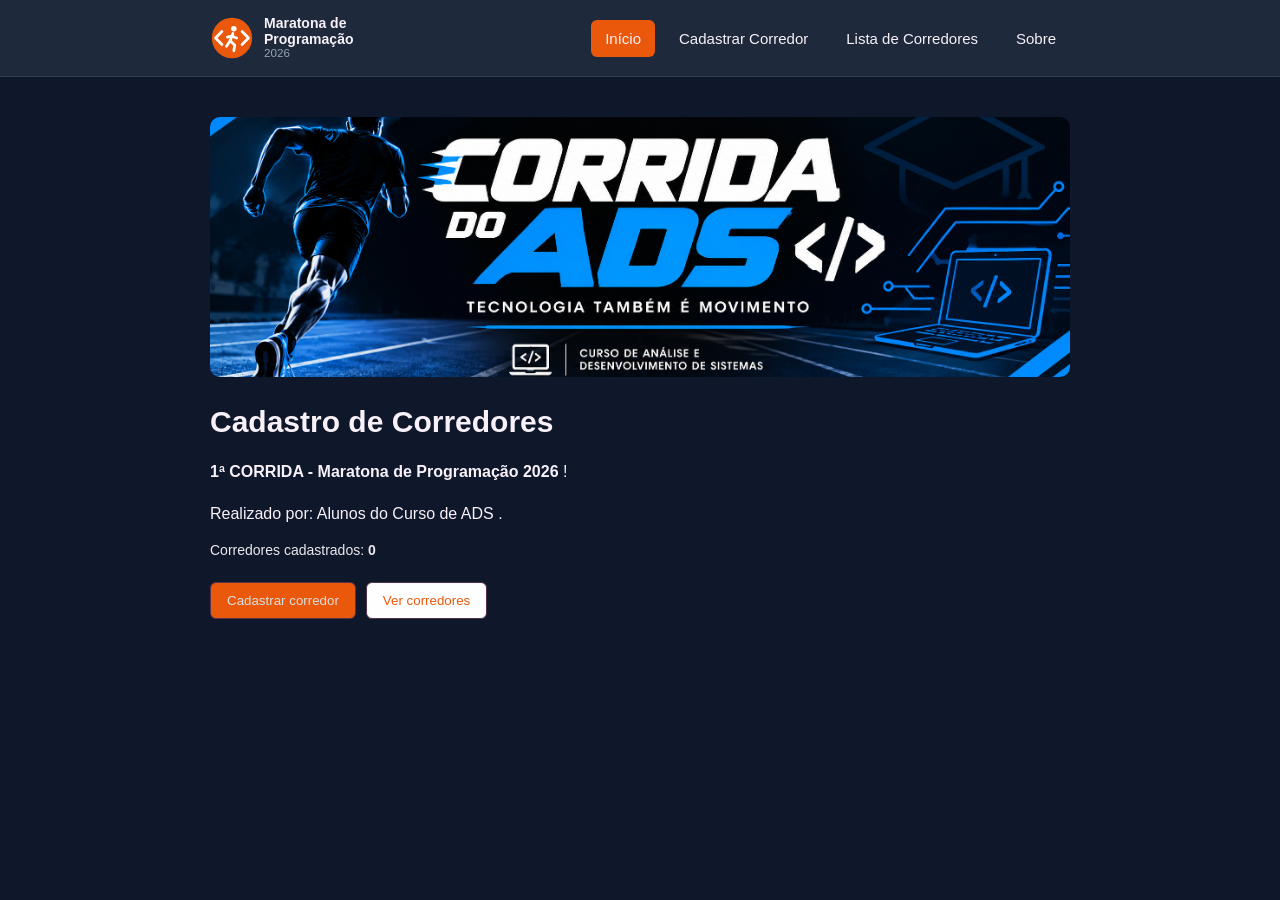
==== commit 53ae9c75: "Refactor HTML structure and update content" ====
--- a/index.html
+++ b/index.html
@@ -26,6 +26,7 @@
       gap: 10px;
       padding: 16px 20px;
       flex-wrap: wrap;
+      align-items: center;
     }
 
     nav button {
@@ -93,7 +94,8 @@
       margin-bottom: 6px;
     }
 
-    input {
+    input,
+    select {
       width: 100%;
       padding: 10px;
       border: 1px solid #e2e0e1;
@@ -146,60 +148,64 @@
       font-size: 14px;
       color: #ece9ed;
     }
+
     .banner {
-  width: 100%;
-  height: 260px;
-  object-fit: cover;
-  border-radius: 10px;
-  margin-bottom: 24px;
-    }
+      width: 100%;
+      height: 260px;
+      object-fit: cover;
+      border-radius: 10px;
+      margin-bottom: 24px;
+    }
+
     .logo {
-  display: flex;
-  align-items: center;
-  gap: 10px;
-  margin-right: auto;   /* empurra os botÃµes pra direita */
-  cursor: pointer;
-  font-weight: bold;
-  font-size: 14px;
-  line-height: 1.1;
-}
-.logo small { display: block; color: #94A3B8; font-weight: normal;
-}
-
-
+      display: flex;
+      align-items: center;
+      gap: 10px;
+      margin-right: auto; /* empurra os botões pra direita */
+      cursor: pointer;
+      font-weight: bold;
+      font-size: 14px;
+      line-height: 1.1;
+    }
+
+    .logo small {
+      display: block;
+      color: #94A3B8;
+      font-weight: normal;
+    }
   </style>
 </head>
 <body>
   <header>
     <nav>
-    <div class="logo" id="logo">
-      <svg viewBox="0 0 48 48" width="44" height="44" aria-hidden="true">
-        <circle cx="24" cy="24" r="22" fill="#EA580C"/>
-        <g fill="none" stroke="#fff" stroke-width="3"
-           stroke-linecap="round" stroke-linejoin="round">
-          <path d="M13 17 L6 24 L13 31"/>
-          <path d="M35 17 L42 24 L35 31"/>
-          <path d="M25 19 L22 27 L27 32 L26 38"/>
-          <path d="M22 27 L18 33"/>
-          <path d="M24 22 L29 24 M24 22 L19 23"/>
-        </g>
-        <circle cx="26" cy="14" r="3" fill="#fff"/>
-      </svg>
-      <span>Maratona de<br>ProgramaÃ§Ã£o<small>2026</small></span>
-    </div>
-
-    <button data-rota="inicio" class="ativo">InÃ­cio</button>
-    <button data-rota="cadastro">Cadastrar Corredor</button>
-    <button data-rota="lista">Lista de Corredores</button>
-    <button data-rota="sobre">Sobre</button>
-  </nav>
-</header>
+      <div class="logo" id="logo">
+        <svg viewBox="0 0 48 48" width="44" height="44" aria-hidden="true">
+          <circle cx="24" cy="24" r="22" fill="#EA580C"/>
+          <g fill="none" stroke="#fff" stroke-width="3"
+             stroke-linecap="round" stroke-linejoin="round">
+            <path d="M13 17 L6 24 L13 31"/>
+            <path d="M35 17 L42 24 L35 31"/>
+            <path d="M25 19 L22 27 L27 32 L26 38"/>
+            <path d="M22 27 L18 33"/>
+            <path d="M24 22 L29 24 M24 22 L19 23"/>
+          </g>
+          <circle cx="26" cy="14" r="3" fill="#fff"/>
+        </svg>
+        <span>Maratona de<br>Programação<small>2026</small></span>
+      </div>
+
+      <button data-rota="inicio" class="ativo">Início</button>
+      <button data-rota="cadastro">Cadastrar Corredor</button>
+      <button data-rota="lista">Lista de Corredores</button>
+      <button data-rota="sobre">Sobre</button>
+    </nav>
+  </header>
 
   <main id="app"></main>
 
   <script>
-  
     const corredores = [];
+    const ANO_EVENTO = 2026;
 
     const app = document.querySelector("#app");
     const botoesMenu = document.querySelectorAll("nav button");
@@ -221,10 +227,10 @@
 
     function mostrarInicio() {
       app.innerHTML = `
-        <img class="banner" src="imagens/banner.png" alt="Largada da Maratona de ProgramaÃ§Ã£o 2026" />
+        <img class="banner" src="imagens/banner.png" alt="Largada da Maratona de Programação 2026" />
         <h1>Cadastro de Corredores</h1>
         <p>
-         <strong> 1Âª CORRIDA - Maratona de ProgramaÃ§Ã£o 2026 </strong>!
+          <strong> 1ª CORRIDA - Maratona de Programação 2026 </strong>!
         </p>
 
         <p>
@@ -247,14 +253,28 @@
       document.querySelector("#btnVerCorredores")
         .addEventListener("click", () => irPara("lista"));
     }
+
     function mascaraCPF(valor) {
-     return valor
-     .replace(/\D/g, "")                 
-     .slice(0, 11)                        
-     .replace(/(\d{3})(\d)/, "$1.$2")     
-     .replace(/(\d{3})(\d)/, "$1.$2")     
-     .replace(/(\d{3})(\d{1,2})$/, "$1-$2"); 
-    }
+      return valor
+        .replace(/\D/g, "")
+        .slice(0, 11)
+        .replace(/(\d{3})(\d)/, "$1.$2")
+        .replace(/(\d{3})(\d)/, "$1.$2")
+        .replace(/(\d{3})(\d{1,2})$/, "$1-$2");
+    }
+
+    // Idade em 31/12 do ano do evento (regra da CBAt): basta subtrair os anos
+    function calcularIdade(dataISO) {
+      const ano = Number(dataISO.split("-")[0]);
+      return ANO_EVENTO - ano;
+    }
+
+    // Converte "2000-05-17" em "17/05/2000"
+    function formatarData(dataISO) {
+      const [ano, mes, dia] = dataISO.split("-");
+      return `${dia}/${mes}/${ano}`;
+    }
+
     function mostrarCadastro() {
       app.innerHTML = `
         <h1>Cadastrar Corredor</h1>
@@ -265,70 +285,71 @@
             <input id="nome" type="text" placeholder="Digite o nome do corredor" required />
           </div>
 
-         <div class="campo">
-          <label for="Percurso">Percurso</label>
-          <select id="Percurso" required>
-            <option value="">Selecione o percurso</option>
-            <option value="2,5 km">2,5 km</option>
-            <option value="5 km">5 km</option>
-            <option value="10 km">10 km</option>
-          </select>
+          <div class="campo">
+            <label for="Percurso">Percurso</label>
+            <select id="Percurso" required>
+              <option value="">Selecione o percurso</option>
+              <option value="2,5 km">2,5 km</option>
+              <option value="5 km">5 km</option>
+              <option value="10 km">10 km</option>
+            </select>
           </div>
 
           <div class="campo">
-            <label for="Idade">Idade</label>
-            <input id="Idade" type="number" min="14" max="80" placeholder="Digite a idade" required />
+            <label for="Nascimento">Data de nascimento</label>
+            <input id="Nascimento" type="date" min="1900-01-01" required />
           </div>
 
           <div class="campo">
             <label for="CPF">CPF</label>
             <input id="CPF" type="text" placeholder="000.000.000-00"
-                    maxlength="14" inputmode="numeric" required />
+                   maxlength="14" inputmode="numeric" required />
           </div>
 
           <button class="botao" type="submit">Salvar corredor</button>
           <div id="mensagem"></div>
         </form>
       `;
-    const campoCPF = document.querySelector("#CPF");
-          campoCPF.addEventListener("input", () => {
-  campoCPF.value = mascaraCPF(campoCPF.value);
-});
-          document.querySelector("#formCorredor").addEventListener("submit", function(evento) {
-            evento.preventDefault();
+
+      const campoCPF = document.querySelector("#CPF");
+      campoCPF.addEventListener("input", () => {
+        campoCPF.value = mascaraCPF(campoCPF.value);
+      });
+
+      document.querySelector("#formCorredor").addEventListener("submit", function (evento) {
+        evento.preventDefault();
 
         const nome = document.querySelector("#nome").value.trim();
         const Percurso = document.querySelector("#Percurso").value.trim();
-         const Idade = document.querySelector("#Idade").value.trim();
+        const Nascimento = document.querySelector("#Nascimento").value;
         const CPF = document.querySelector("#CPF").value.trim();
-
-        if (Percurso === "10 km" && Number(Idade) < 18) {
+        const idade = calcularIdade(Nascimento);
+
+        if (idade < 14) {
           document.querySelector("#mensagem").innerHTML =
-          `<div class="mensagem">Para o percurso de 10 km a idade mÃ­nima Ã© 18 anos.</div>`;
-        return;
+            `<div class="mensagem">A idade mínima para a prova é 14 anos.</div>`;
+          return;
         }
-        if (CPF.replace(/\D/g, "").length !== 11) { 
+        if (Percurso === "10 km" && idade < 18) {
           document.querySelector("#mensagem").innerHTML =
-          `<div class="mensagem">CPF invÃ¡lido. Digite os 11 nÃºmeros.</div>`;
-         return;
+            `<div class="mensagem">Para o percurso de 10 km a idade mínima é 18 anos.</div>`;
+          return;
         }
-
-        corredores.push({
-          nome,
-          Percurso,
-          Idade,
-          CPF
-        });
+        if (CPF.replace(/\D/g, "").length !== 11) {
+          document.querySelector("#mensagem").innerHTML =
+            `<div class="mensagem">CPF inválido. Digite os 11 números.</div>`;
+          return;
+        }
+
+        corredores.push({ nome, Percurso, Nascimento, CPF });
 
         document.querySelector("#mensagem").innerHTML =
           `<div class="mensagem">Corredor cadastrado com sucesso.</div>`;
 
         evento.target.reset();
       });
-document.querySelector("#logo")
-  .addEventListener("click", () => irPara("inicio"));
-      }
-    
+    }
+
     function mostrarLista() {
       app.innerHTML = `
         <h1>Lista de Corredores</h1>
@@ -359,7 +380,7 @@
             <td>${corredor.nome}</td>
             <td>${corredor.Percurso}</td>
             <td>${corredor.CPF}</td>
-            <td>${corredor.Idade}</td>
+            <td>${formatarData(corredor.Nascimento)}</td>
             <td>
               <button class="excluir" data-indice="${indice}">Excluir</button>
             </td>
@@ -374,8 +395,8 @@
               <th>Nome</th>
               <th>Percurso</th>
               <th>CPF</th>
-              <th>Idade</th>
-              <th>AÃ§Ãµes</th>
+              <th>Nascimento</th>
+              <th>Ações</th>
             </tr>
           </thead>
           <tbody>
@@ -385,7 +406,7 @@
       `;
 
       document.querySelectorAll(".excluir").forEach(botao => {
-        botao.addEventListener("click", function() {
+        botao.addEventListener("click", function () {
           const indice = Number(this.dataset.indice);
           corredores.splice(indice, 1);
           renderizarTabela();
@@ -397,49 +418,45 @@
       app.innerHTML = `
         <h1>Sobre o evento</h1>
         <p>
-          ð Evento de corrida de rua com carÃ¡ter solidÃ¡rio e nÃ£o competitivo (com classificaÃ§Ã£o e premiaÃ§Ã£o).
-        </p>
-        <p>
-          ð¤PromoÃ§Ã£o: UNIVERSIDADE MAURICIO DE NASSAU (UNINASSAU).
-        </p>
-        <p>
-         ð- SupervisÃ£o tÃ©cnica: FederaÃ§Ã£o Sergipana de Atletismo (FSAt).
-        </p>
-        <p>
-        â° Largada: 06h30 (pode sofrer ajustes por motivos operacionais: trÃ¢nsito, energia, comunicaÃ§Ã£o, quantidade de inscritos etc.).
-        </p>
-        <p>
-         ð Local largada/chegada: Estacionamento do Shopping RioMar Aracaju â Av. Delmiro Gouveia, 400 â Coroa do Meio â Aracaju/SE â CEP 49035-500.
-        </p>
-        <p>
-          ð¦ï¸ A prova ocorre com qualquer condiÃ§Ã£o climÃ¡tica.
+          📌 Evento de corrida de rua com caráter solidário e não competitivo (com classificação e premiação).
+        </p>
+        <p>
+          🤝Promoção: UNIVERSIDADE MAURICIO DE NASSAU (UNINASSAU).
+        </p>
+        <p>
+          🏅 Supervisão técnica: Federação Sergipana de Atletismo (FSAt).
+        </p>
+        <p>
+          ⏰ Largada: 06h30 (pode sofrer ajustes por motivos operacionais: trânsito, energia, comunicação, quantidade de inscritos etc.).
+        </p>
+        <p>
+          📍 Local largada/chegada: Estacionamento do Shopping RioMar Aracaju — Av. Delmiro Gouveia, 400 – Coroa do Meio – Aracaju/SE – CEP 49035-500.
+        </p>
+        <p>
+          🌦️ A prova ocorre com qualquer condição climática.
         </p>
         <h2>Percurso</h2>
         <p>
-         ð£ï¸ Percursos: 2,5 km | 5 km | 10 km.
-        </p>
-        <p>
-          â³ Tempo mÃ¡ximo de prova: 1h30 (atletas fora do tempo projetado podem ser convidados a se retirar do percurso).
-        </p>
-        <p>
-        ð¶ Idade mÃ­nima (considera a idade em 31/12 do ano do evento â Norma CBAt): â- 2,5 km e 5 km: mÃ­nimo 14 anos; â- 10 km: mÃ­nimo 18 anos.
-        </p>
-        <p>
-          ð§¾ Menores de 18 anos: somente com autorizaÃ§Ã£o do responsÃ¡vel legal (assinatura do termo) + entrega de cÃ³pia de documento oficial com foto (retida na retirada do kit).
-        </p>
-        <h3>premiaÃ§Ã£o</h3>
-        <p>
-          ð- Medalha finisher para todos que concluÃ­rem regularmente.
-        </p>
-        <p>
-        ð TrofÃ©us: 2,5 km â Geral top 3 masc e top 3 fem; PCD top 3 masc e top 3 fem. 5 km â Geral top 3 masc e top 3 fem; PCD top 3 masc e top 3 fem. 10 km â Geral top 3 masc e top 3 fem; PCD top 3 masc e top 3 fem; Faixa etÃ¡ria (top 3 masc e fem): 18 a 29; 30 a 39; 40 a 44; 45 a 49; 50 a 54; 55 a 59; 60 a 64; 65 a 69; 70+.
-        </p>
-        <p>
-          ð¥ Assessorias/Equipes/Academias: 1 trofÃ©u para a assessoria/equipe/academia com maior nÃºmero de inscritos.
+          🛣️ Percursos: 2,5 km | 5 km | 10 km.
+        </p>
+        <p>
+          ⏳ Tempo máximo de prova: 1h30 (atletas fora do tempo projetado podem ser convidados a se retirar do percurso).
+        </p>
+        <p>
+          👶 Idade mínima (considera a idade em 31/12 do ano do evento – Norma CBAt): ✅ 2,5 km e 5 km: mínimo 14 anos; ✅ 10 km: mínimo 18 anos.
+        </p>
+        <p>
+          🧾 Menores de 18 anos: somente com autorização do responsável legal (assinatura do termo) + entrega de cópia de documento oficial com foto (retida na retirada do kit).
+        </p>
+        <h3>premiação</h3>
+        <p>
+          🏅 Medalha finisher para todos que concluírem regularmente.
+        </p>
+        <p>
+          🏆 Troféus: 2,5 km — Geral top 3 masc e top 3 fem; PCD top 3 masc e top 3 fem. 5 km — Geral top 3 masc e top 3 fem; PCD top 3 masc e top 3 fem. 10 km — Geral top 3 masc e top 3 fem; PCD top 3 masc e top 3 fem; Faixa etária (top 3 masc e fem): 18 a 29; 30 a 39; 40 a 44; 45 a 49; 50 a 54; 55 a 59; 60 a 64; 65 a 69; 70+.
+        </p>
+        <p>
+          👥 Assessorias/Equipes/Academias: 1 troféu para a assessoria/equipe/academia com maior número de inscritos.
         </p>
       `;
     }
@@ -449,6 +466,10 @@
         irPara(botao.dataset.rota);
       });
     });
+
+  
+    document.querySelector("#logo")
+      .addEventListener("click", () => irPara("inicio"));
 
     mostrarInicio();
   </script>
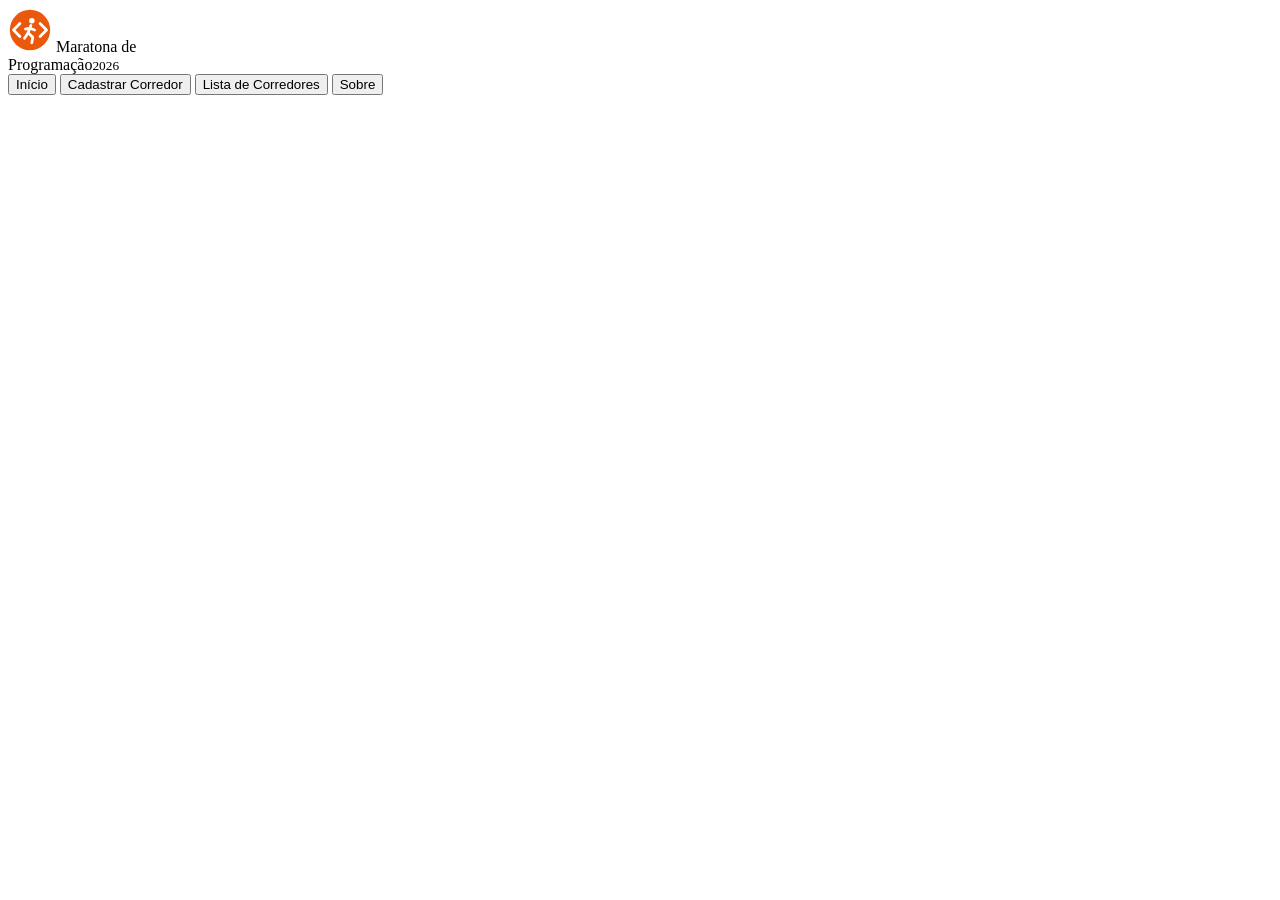
==== commit cbd73255: "Add files via upload" ====
--- a/index.html
+++ b/index.html
@@ -1,477 +1,39 @@
-<!DOCTYPE html>
-<html lang="pt-BR">
-<head>
-  <meta charset="UTF-8" />
-  <meta name="viewport" content="width=device-width, initial-scale=1.0" />
-  <title>SPA - Cadastro de Corredores</title>
-  <style>
-    * { box-sizing: border-box; }
-
-    body {
-      margin: 0;
-      font-family: Arial, Helvetica, sans-serif;
-      background: #0F172A;
-      color: #f8f1f9;
-    }
-
-    header {
-      border-bottom: 1px solid #334155;
-      background: #1E293B;
-    }
-
-    nav {
-      max-width: 900px;
-      margin: 0 auto;
-      display: flex;
-      gap: 10px;
-      padding: 16px 20px;
-      flex-wrap: wrap;
-      align-items: center;
-    }
-
-    nav button {
-      border: 0;
-      background: transparent;
-      color: #f8f1f9;
-      padding: 10px 14px;
-      cursor: pointer;
-      font-size: 15px;
-      border-radius: 6px;
-    }
-
-    nav button:hover,
-    nav button.ativo {
-      background: #EA580C;
-    }
-
-    main {
-      max-width: 900px;
-      margin: 0 auto;
-      padding: 40px 20px;
-    }
-
-    h1 {
-      margin-top: 0;
-      font-size: 30px;
-    }
-
-    p {
-      line-height: 1.6;
-    }
-
-    .acoes {
-      margin-top: 24px;
-      display: flex;
-      gap: 10px;
-      flex-wrap: wrap;
-    }
-
-    .botao {
-      border: 1px solid #55334b;
-      background: #EA580C;
-      color: rgb(217, 225, 226);
-      padding: 10px 16px;
-      cursor: pointer;
-      border-radius: 6px;
-    }
-
-    .botao.secundario {
-      background: rgb(254, 254, 254);
-      color: #EA580C;
-    }
-
-    form {
-      max-width: 500px;
-    }
-
-    .campo {
-      margin-bottom: 16px;
-    }
-
-    label {
-      display: block;
-      font-weight: bold;
-      margin-bottom: 6px;
-    }
-
-    input,
-    select {
-      width: 100%;
-      padding: 10px;
-      border: 1px solid #e2e0e1;
-      border-radius: 6px;
-      font-size: 15px;
-    }
-
-    table {
-      width: 100%;
-      border-collapse: collapse;
-      margin-top: 20px;
-    }
-
-    th, td {
-      text-align: left;
-      padding: 12px;
-      border-bottom: 1px solid #6DA3BD;
-    }
-
-    th {
-      background: #334155;
-    }
-
-    .excluir {
-      border: 1px solid #EF4444;
-      color: #f1f5f9;
-      background: rgb(247, 3, 3);
-      padding: 7px 10px;
-      border-radius: 5px;
-      cursor: pointer;
-    }
-
-    .mensagem {
-      margin-top: 14px;
-      padding: 10px;
-      background: #94A3B8;
-      border-radius: 6px;
-    }
-
-    .vazio {
-      margin-top: 20px;
-      padding: 20px;
-      border: 1px dashed #e2e0e0;
-      border-radius: 6px;
-      color: #FFFFFF;
-    }
-
-    .contador {
-      margin-top: 10px;
-      font-size: 14px;
-      color: #ece9ed;
-    }
-
-    .banner {
-      width: 100%;
-      height: 260px;
-      object-fit: cover;
-      border-radius: 10px;
-      margin-bottom: 24px;
-    }
-
-    .logo {
-      display: flex;
-      align-items: center;
-      gap: 10px;
-      margin-right: auto; /* empurra os botões pra direita */
-      cursor: pointer;
-      font-weight: bold;
-      font-size: 14px;
-      line-height: 1.1;
-    }
-
-    .logo small {
-      display: block;
-      color: #94A3B8;
-      font-weight: normal;
-    }
-  </style>
-</head>
-<body>
-  <header>
-    <nav>
-      <div class="logo" id="logo">
-        <svg viewBox="0 0 48 48" width="44" height="44" aria-hidden="true">
-          <circle cx="24" cy="24" r="22" fill="#EA580C"/>
-          <g fill="none" stroke="#fff" stroke-width="3"
-             stroke-linecap="round" stroke-linejoin="round">
-            <path d="M13 17 L6 24 L13 31"/>
-            <path d="M35 17 L42 24 L35 31"/>
-            <path d="M25 19 L22 27 L27 32 L26 38"/>
-            <path d="M22 27 L18 33"/>
-            <path d="M24 22 L29 24 M24 22 L19 23"/>
-          </g>
-          <circle cx="26" cy="14" r="3" fill="#fff"/>
-        </svg>
-        <span>Maratona de<br>Programação<small>2026</small></span>
-      </div>
-
-      <button data-rota="inicio" class="ativo">Início</button>
-      <button data-rota="cadastro">Cadastrar Corredor</button>
-      <button data-rota="lista">Lista de Corredores</button>
-      <button data-rota="sobre">Sobre</button>
-    </nav>
-  </header>
-
-  <main id="app"></main>
-
-  <script>
-    const corredores = [];
-    const ANO_EVENTO = 2026;
-
-    const app = document.querySelector("#app");
-    const botoesMenu = document.querySelectorAll("nav button");
-
-    function marcarMenuAtivo(rota) {
-      botoesMenu.forEach(botao => {
-        botao.classList.toggle("ativo", botao.dataset.rota === rota);
-      });
-    }
-
-    function irPara(rota) {
-      marcarMenuAtivo(rota);
-
-      if (rota === "inicio") mostrarInicio();
-      if (rota === "cadastro") mostrarCadastro();
-      if (rota === "lista") mostrarLista();
-      if (rota === "sobre") mostrarSobre();
-    }
-
-    function mostrarInicio() {
-      app.innerHTML = `
-        <img class="banner" src="imagens/banner.png" alt="Largada da Maratona de Programação 2026" />
-        <h1>Cadastro de Corredores</h1>
-        <p>
-          <strong> 1ª CORRIDA - Maratona de Programação 2026 </strong>!
-        </p>
-
-        <p>
-          Realizado por: Alunos do Curso de ADS .
-        </p>
-
-        <div class="contador">
-          Corredores cadastrados: <strong>${corredores.length}</strong>
-        </div>
-
-        <div class="acoes">
-          <button class="botao" id="btnCadastrar">Cadastrar corredor</button>
-          <button class="botao secundario" id="btnVerCorredores">Ver corredores</button>
-        </div>
-      `;
-
-      document.querySelector("#btnCadastrar")
-        .addEventListener("click", () => irPara("cadastro"));
-
-      document.querySelector("#btnVerCorredores")
-        .addEventListener("click", () => irPara("lista"));
-    }
-
-    function mascaraCPF(valor) {
-      return valor
-        .replace(/\D/g, "")
-        .slice(0, 11)
-        .replace(/(\d{3})(\d)/, "$1.$2")
-        .replace(/(\d{3})(\d)/, "$1.$2")
-        .replace(/(\d{3})(\d{1,2})$/, "$1-$2");
-    }
-
-    // Idade em 31/12 do ano do evento (regra da CBAt): basta subtrair os anos
-    function calcularIdade(dataISO) {
-      const ano = Number(dataISO.split("-")[0]);
-      return ANO_EVENTO - ano;
-    }
-
-    // Converte "2000-05-17" em "17/05/2000"
-    function formatarData(dataISO) {
-      const [ano, mes, dia] = dataISO.split("-");
-      return `${dia}/${mes}/${ano}`;
-    }
-
-    function mostrarCadastro() {
-      app.innerHTML = `
-        <h1>Cadastrar Corredor</h1>
-
-        <form id="formCorredor">
-          <div class="campo">
-            <label for="nome">Nome</label>
-            <input id="nome" type="text" placeholder="Digite o nome do corredor" required />
-          </div>
-
-          <div class="campo">
-            <label for="Percurso">Percurso</label>
-            <select id="Percurso" required>
-              <option value="">Selecione o percurso</option>
-              <option value="2,5 km">2,5 km</option>
-              <option value="5 km">5 km</option>
-              <option value="10 km">10 km</option>
-            </select>
-          </div>
-
-          <div class="campo">
-            <label for="Nascimento">Data de nascimento</label>
-            <input id="Nascimento" type="date" min="1900-01-01" required />
-          </div>
-
-          <div class="campo">
-            <label for="CPF">CPF</label>
-            <input id="CPF" type="text" placeholder="000.000.000-00"
-                   maxlength="14" inputmode="numeric" required />
-          </div>
-
-          <button class="botao" type="submit">Salvar corredor</button>
-          <div id="mensagem"></div>
-        </form>
-      `;
-
-      const campoCPF = document.querySelector("#CPF");
-      campoCPF.addEventListener("input", () => {
-        campoCPF.value = mascaraCPF(campoCPF.value);
-      });
-
-      document.querySelector("#formCorredor").addEventListener("submit", function (evento) {
-        evento.preventDefault();
-
-        const nome = document.querySelector("#nome").value.trim();
-        const Percurso = document.querySelector("#Percurso").value.trim();
-        const Nascimento = document.querySelector("#Nascimento").value;
-        const CPF = document.querySelector("#CPF").value.trim();
-        const idade = calcularIdade(Nascimento);
-
-        if (idade < 14) {
-          document.querySelector("#mensagem").innerHTML =
-            `<div class="mensagem">A idade mínima para a prova é 14 anos.</div>`;
-          return;
-        }
-        if (Percurso === "10 km" && idade < 18) {
-          document.querySelector("#mensagem").innerHTML =
-            `<div class="mensagem">Para o percurso de 10 km a idade mínima é 18 anos.</div>`;
-          return;
-        }
-        if (CPF.replace(/\D/g, "").length !== 11) {
-          document.querySelector("#mensagem").innerHTML =
-            `<div class="mensagem">CPF inválido. Digite os 11 números.</div>`;
-          return;
-        }
-
-        corredores.push({ nome, Percurso, Nascimento, CPF });
-
-        document.querySelector("#mensagem").innerHTML =
-          `<div class="mensagem">Corredor cadastrado com sucesso.</div>`;
-
-        evento.target.reset();
-      });
-    }
-
-    function mostrarLista() {
-      app.innerHTML = `
-        <h1>Lista de Corredores</h1>
-        <p>Dados dos corredores cadastrados.</p>
-        <div id="conteudoLista"></div>
-      `;
-
-      renderizarTabela();
-    }
-
-    function renderizarTabela() {
-      const conteudo = document.querySelector("#conteudoLista");
-
-      if (corredores.length === 0) {
-        conteudo.innerHTML = `
-          <div class="vazio">
-            Nenhum corredor cadastrado ainda.
-          </div>
-        `;
-        return;
-      }
-
-      let linhas = "";
-
-      corredores.forEach((corredor, indice) => {
-        linhas += `
-          <tr>
-            <td>${corredor.nome}</td>
-            <td>${corredor.Percurso}</td>
-            <td>${corredor.CPF}</td>
-            <td>${formatarData(corredor.Nascimento)}</td>
-            <td>
-              <button class="excluir" data-indice="${indice}">Excluir</button>
-            </td>
-          </tr>
-        `;
-      });
-
-      conteudo.innerHTML = `
-        <table>
-          <thead>
-            <tr>
-              <th>Nome</th>
-              <th>Percurso</th>
-              <th>CPF</th>
-              <th>Nascimento</th>
-              <th>Ações</th>
-            </tr>
-          </thead>
-          <tbody>
-            ${linhas}
-          </tbody>
-        </table>
-      `;
-
-      document.querySelectorAll(".excluir").forEach(botao => {
-        botao.addEventListener("click", function () {
-          const indice = Number(this.dataset.indice);
-          corredores.splice(indice, 1);
-          renderizarTabela();
-        });
-      });
-    }
-
-    function mostrarSobre() {
-      app.innerHTML = `
-        <h1>Sobre o evento</h1>
-        <p>
-          📌 Evento de corrida de rua com caráter solidário e não competitivo (com classificação e premiação).
-        </p>
-        <p>
-          🤝Promoção: UNIVERSIDADE MAURICIO DE NASSAU (UNINASSAU).
-        </p>
-        <p>
-          🏅 Supervisão técnica: Federação Sergipana de Atletismo (FSAt).
-        </p>
-        <p>
-          ⏰ Largada: 06h30 (pode sofrer ajustes por motivos operacionais: trânsito, energia, comunicação, quantidade de inscritos etc.).
-        </p>
-        <p>
-          📍 Local largada/chegada: Estacionamento do Shopping RioMar Aracaju — Av. Delmiro Gouveia, 400 – Coroa do Meio – Aracaju/SE – CEP 49035-500.
-        </p>
-        <p>
-          🌦️ A prova ocorre com qualquer condição climática.
-        </p>
-        <h2>Percurso</h2>
-        <p>
-          🛣️ Percursos: 2,5 km | 5 km | 10 km.
-        </p>
-        <p>
-          ⏳ Tempo máximo de prova: 1h30 (atletas fora do tempo projetado podem ser convidados a se retirar do percurso).
-        </p>
-        <p>
-          👶 Idade mínima (considera a idade em 31/12 do ano do evento – Norma CBAt): ✅ 2,5 km e 5 km: mínimo 14 anos; ✅ 10 km: mínimo 18 anos.
-        </p>
-        <p>
-          🧾 Menores de 18 anos: somente com autorização do responsável legal (assinatura do termo) + entrega de cópia de documento oficial com foto (retida na retirada do kit).
-        </p>
-        <h3>premiação</h3>
-        <p>
-          🏅 Medalha finisher para todos que concluírem regularmente.
-        </p>
-        <p>
-          🏆 Troféus: 2,5 km — Geral top 3 masc e top 3 fem; PCD top 3 masc e top 3 fem. 5 km — Geral top 3 masc e top 3 fem; PCD top 3 masc e top 3 fem. 10 km — Geral top 3 masc e top 3 fem; PCD top 3 masc e top 3 fem; Faixa etária (top 3 masc e fem): 18 a 29; 30 a 39; 40 a 44; 45 a 49; 50 a 54; 55 a 59; 60 a 64; 65 a 69; 70+.
-        </p>
-        <p>
-          👥 Assessorias/Equipes/Academias: 1 troféu para a assessoria/equipe/academia com maior número de inscritos.
-        </p>
-      `;
-    }
-
-    botoesMenu.forEach(botao => {
-      botao.addEventListener("click", () => {
-        irPara(botao.dataset.rota);
-      });
-    });
-
-  
-    document.querySelector("#logo")
-      .addEventListener("click", () => irPara("inicio"));
-
-    mostrarInicio();
-  </script>
-</body>
-</html>
+<!DOCTYPE html>
+<html lang="pt-BR">
+<head>
+  <meta charset="UTF-8" />
+  <meta name="viewport" content="width=device-width, initial-scale=1.0" />
+  <title>SPA - Cadastro de Corredores</title>
+  <link rel="stylesheet" href="css/style.css" />
+</head>
+<body>
+  <header>
+    <nav>
+      <div class="logo" id="logo">
+        <svg viewBox="0 0 48 48" width="44" height="44" aria-hidden="true">
+          <circle cx="24" cy="24" r="22" fill="#EA580C"/>
+          <g fill="none" stroke="#fff" stroke-width="3"
+             stroke-linecap="round" stroke-linejoin="round">
+            <path d="M13 17 L6 24 L13 31"/>
+            <path d="M35 17 L42 24 L35 31"/>
+            <path d="M25 19 L22 27 L27 32 L26 38"/>
+            <path d="M22 27 L18 33"/>
+            <path d="M24 22 L29 24 M24 22 L19 23"/>
+          </g>
+          <circle cx="26" cy="14" r="3" fill="#fff"/>
+        </svg>
+        <span>Maratona de<br>Programação<small>2026</small></span>
+      </div>
+
+      <button data-rota="inicio" class="ativo">Início</button>
+      <button data-rota="cadastro">Cadastrar Corredor</button>
+      <button data-rota="lista">Lista de Corredores</button>
+      <button data-rota="sobre">Sobre</button>
+    </nav>
+  </header>
+
+  <main id="app"></main>
+
+  <script src="js/app.js"></script>
+</body>
+</html>
